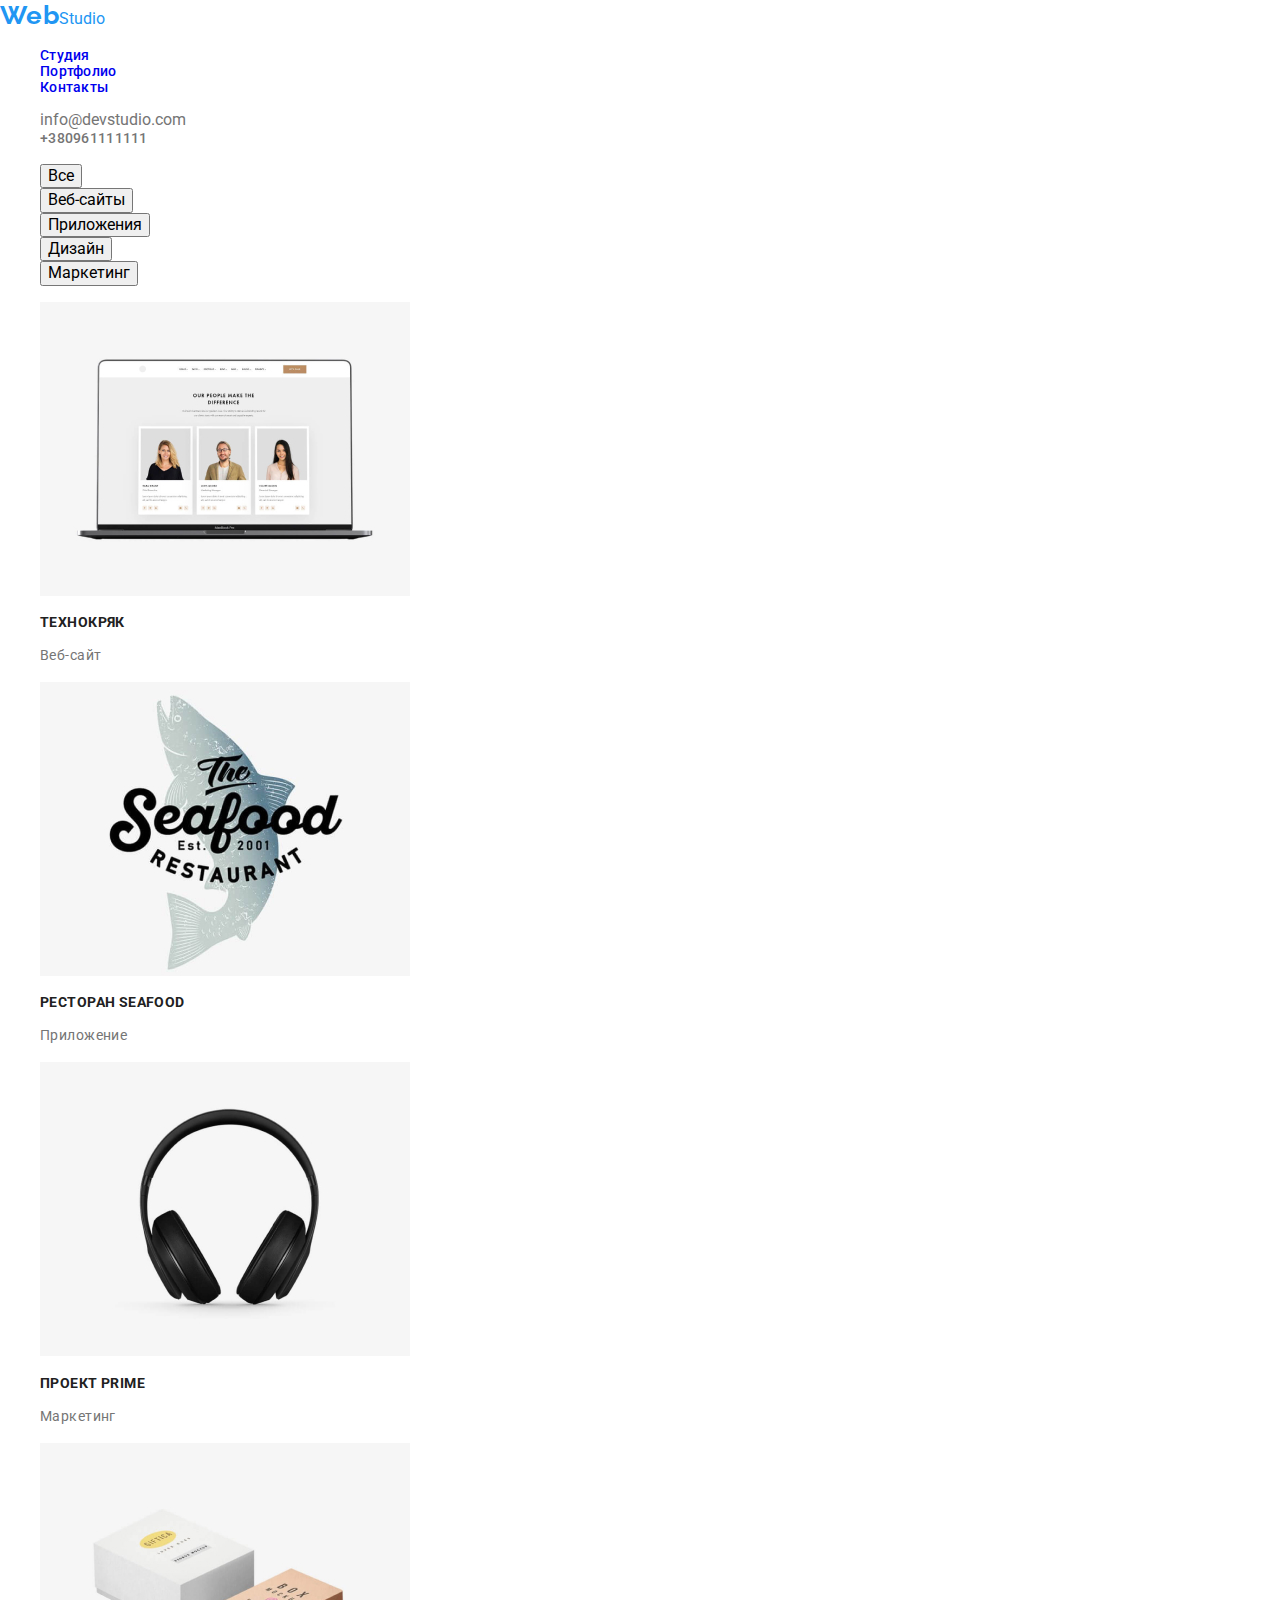
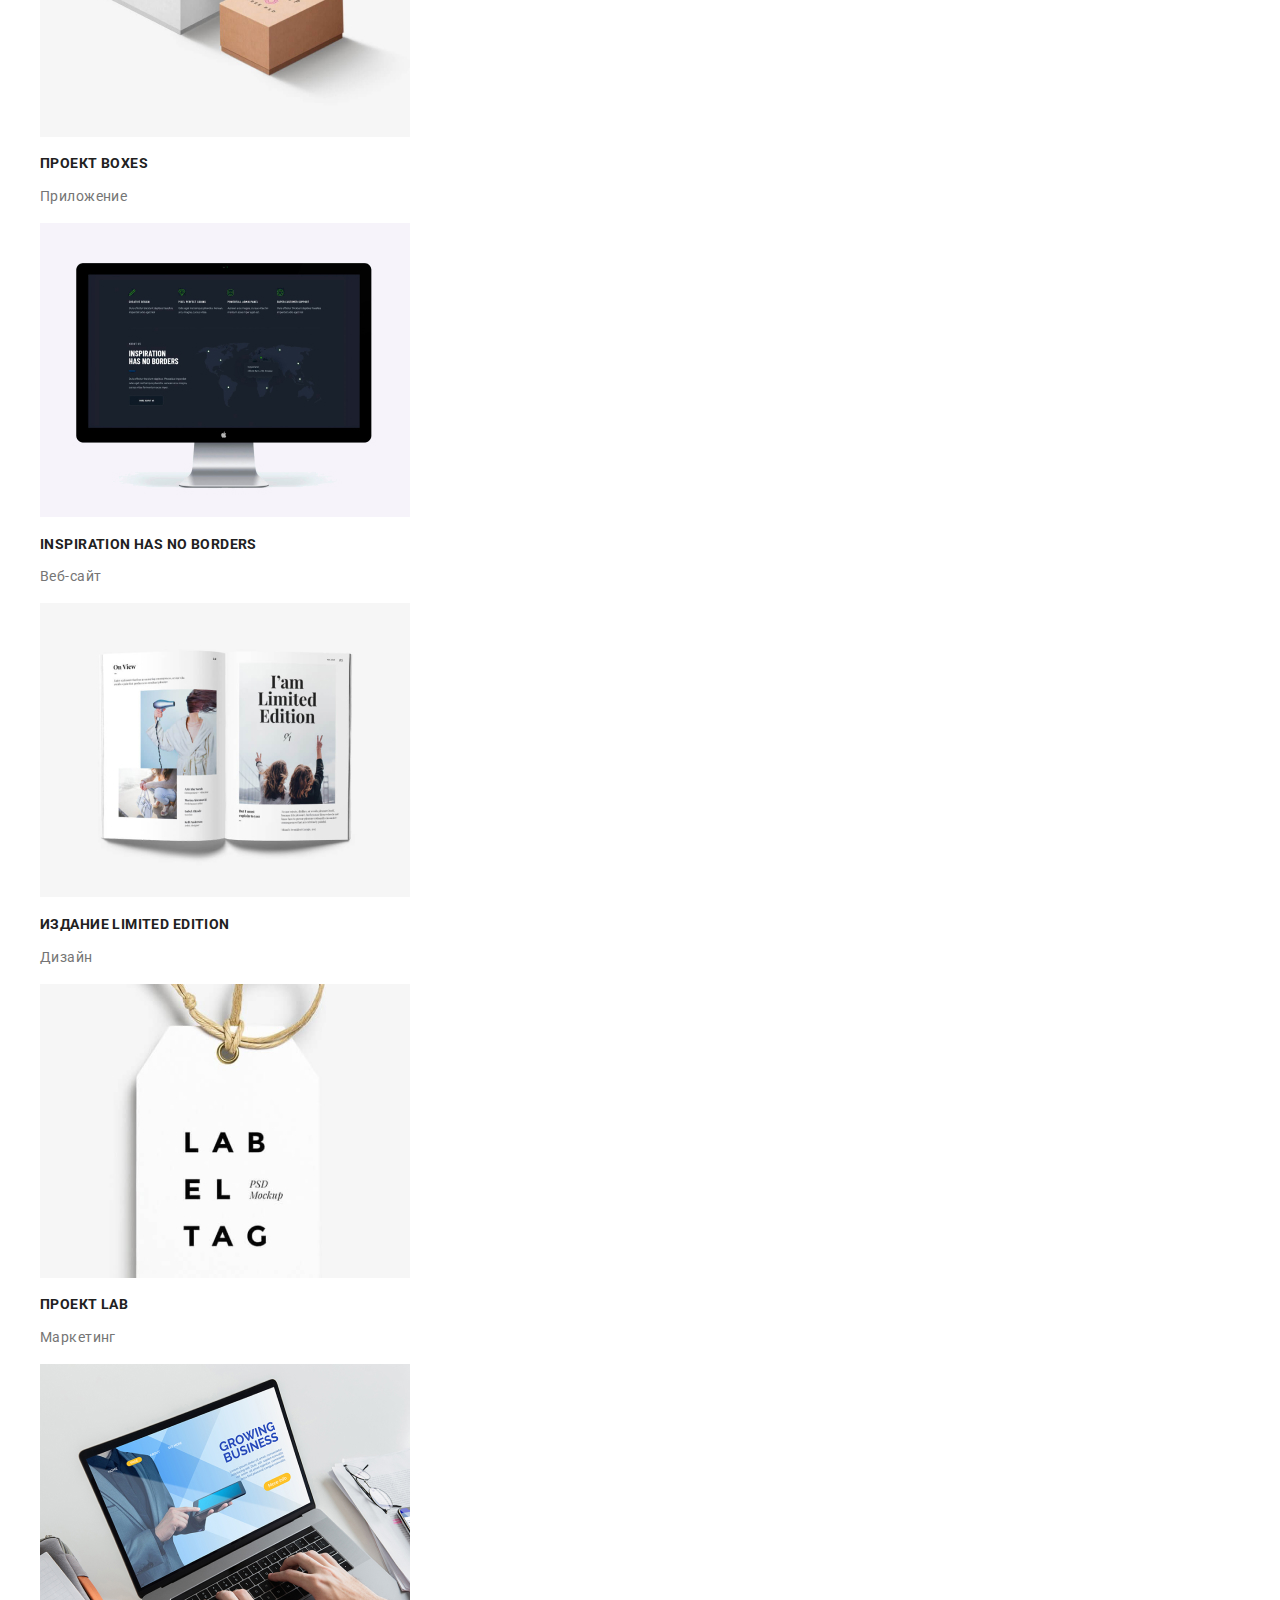
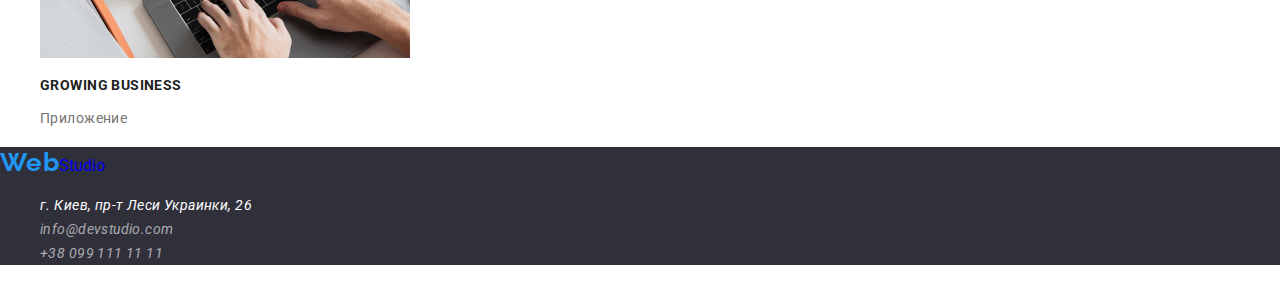
==== portfolio.html @ be53bcc9 "добавляет стили css для портфолио и студии" ====
<!DOCTYPE html>
<html lang="ru">

<head>
    <meta charset="UTF-8">
    <meta name="viewport" content="width=device-width, initial-scale=1.0">
    <title>Портфолио</title>
    <link rel="stylesheet"
        href="https://cdnjs.cloudflare.com/ajax/libs/modern-normalize/1.0.0/modern-normalize.min.css">
    <link rel="stylesheet" href="https://cdnjs.cloudflare.com/ajax/libs/modern-normalize/1.0.0/modern-normalize.css">
    <link rel="preconnect" href="https://fonts.gstatic.com">
    <link rel="stylesheet"
        href="https://fonts.googleapis.com/css2?family=Raleway:wght@700&family=Roboto:wght@400;500;700;900&display=swap">
    <link rel="stylesheet" href="./css/style.css">
</head>

<body>
    <header class="header">
        <!--Навигация-->
        <nav class="navigation">
            <a class="logo" href="#">
                <span class="logo-word">Web</span>Studio
            </a>
            <ul class="navigation-list">
                <li class="navigation-list-item">
                    <a class="navigation-list-link" href="./index.html">Студия</a>
                </li>
                <li class="navigation-list-item">
                    <a class="navigation-list-link" href="./portfolio.html">Портфолио</a>
                </li>
                <li class="navigation-list-item">
                    <a class="navigation-list-link" href="#">Контакты</a>
                </li>
            </ul>
        </nav>

        <ul class="contacts">
            <li>
                <a class="mail-link" href="mailto:info@devstudio.com">info@devstudio.com</a>
            </li>
            <li>
                <a class="phone-link" href="tel:+380961111111">+380961111111</a>
            </li>
        </ul>

    </header>
    <main>
        <!--hero-->
        <section>
            <h1 hidden>Фильтр проектов</h1>
            <ul class="filter-button">
                <li class="filter-button-list"><button type="button">Все</button>
                </li>
                <li class="filter-button-list"><button type="button">Веб-сайты</button>
                </li>
                <li class="filter-button-list"><button type="button">Приложения</button>
                </li>
                <li class="filter-button-list"><button type="button">Дизайн</button>
                </li>
                <li class="filter-button-list"><button type="button">Маркетинг</button>
                </li>
            </ul>

        </section>
        <!--наши-проекты-->
        <section>
            <h2 hidden>Наши проекты</h2>
            <ul class="projects">
                <li class="projects-list">
                    <a href="#">
                        <img class="projects-img" src="./img/portfolio/наши_проекты/img1.jpg" alt="Веб-сайт" width="370"
                            height="294">
                        <h3 class="title">Технокряк</h3>
                        <p class="description">Веб-сайт</p>
                    </a>
                </li>
                <li class="projects-list">
                    <a href="#">
                        <img class="projects-img" src="./img/portfolio/наши_проекты/img3.jpg" alt="Логотип ресторана"
                            width="370" height="294">
                        <h3 class="title" lang="en">Ресторан Seafood</h3>
                        <p class="description">Приложение</p>
                    </a>
                </li>
                <li class="projects-list">
                    <a href="">
                        <img class="projects-img" src="./img/portfolio/наши_проекты/img4.jpg" alt="Наушники" width="370"
                            height="294">
                        <h3 class="title" class="title" lang="en">Проект Prime</h3>
                        <p class="description">Маркетинг</p>
                    </a>
                </li>
                <li class="projects-list">
                    <a href="#">
                        <img class="projects-img" src="./img/portfolio/наши_проекты/img5.jpg"
                            alt="Коробки белая и бежевая" width="370" height="294">
                        <h3 class="title" lang="en">Проект Boxes</h3>
                        <p class="description">Приложение</p>
                    </a>
                </li>
                <li class="projects-list">
                    <a href="#">
                        <img class="projects-img" src="./img/portfolio/наши_проекты/img6.jpg" alt="Монитор" width="370"
                            height="294">
                        <h3 class="title" lang="en">Inspiration has no Borders</h3>
                        <p class="description">Веб-сайт</p>
                    </a>
                </li>
                <li class="projects-list">
                    <a href="#">
                        <img src="./img/portfolio/наши_проекты/img7.jpg" alt="Книга" width="370" height="294">
                        <h3 class="title" class="title" lang="en">Издание Limited Edition</h3>
                        <p class="description">Дизайн</p>
                    </a>
                </li>
                <li class="projects-list">
                    <a href="#">
                        <img class="projects-img" src="./img/portfolio/наши_проекты/img8.jpg" alt="Ярлык" width="370"
                            height="294">
                        <h3 class="title" class="title" lang="en">Проект LAB</h3>
                        <p class="description">Маркетинг</p>
                    </a>
                </li>
                <li class="projects-list">
                    <a href="#">
                        <img class="projects-img" src="./img/portfolio/наши_проекты/img9.jpg" alt="Ноутбук" width="370"
                            height="294">
                        <h3 class="title" class="title" lang="en">Growing Business</h3>
                        <p class="description">Приложение</p>
                    </a>
                </li>
            </ul>
            </div>
        </section>
    </main>
    <footer class="address">
        <a class="logo" href="#">
            <span class="logo-word">Web</span>Studio
        </a>
        <address>
            <ul class="address-list">
                <li class="address-list-item">
                    <a class="address-map" href="https://goo.gl/maps/dNGcpNzYqdqBGUP37" target="_blank">г. Киев, пр-т
                        Леси Украинки, 26</a>
                </li>

                <li class="address-list-item">
                    <a class="mail" href="mailto:info@devstudio.com">info@devstudio.com</a>
                </li>
                <li class="address-list-item">
                    <a class="phone" href="tel:+380961111111">+38 099 111 11 11</a>
                </li>
            </ul>
        </address>
    </footer>

</body>

</html>
---- css/style.css ----
:root{
  --text-font:"Roboto", sans-serif;
  --accent-color: #2196F3;
  --title-color:#212121;
  --description-color:#757575;
  --button-color:#F5F4FA;
}
body {
  font-family: var(--text-font);
  color:var(--title-color); 
}
 ul{
   list-style:none;}
  a{
    text-decoration:none;
   }
/*****components*****/
.title{
font-weight:700;
font-size: 14px;
line-height:1.142;
letter-spacing: 0.03em;
text-transform: uppercase;
color:var(--title-color);
}
.description{
font-weight:400;
font-size: 14px;
line-height:1.714;
letter-spacing: 0.03em;
color: var(--description-color);
}
/*****end components*****/

/*****навигация*****/
.logo:hover,
.logo:focus{
color: var(--accent-color);
}
.logo-word{
font-family: Raleway;
font-weight: 700;
font-size: 26px;
line-height: 1.192;
letter-spacing: 0.03em;
color: #2196F3;
}

.navigation-list-item{
font-weight: 500;
font-size: 14px;
line-height: 1.142;
letter-spacing: 0.02em;
}
.navigation-list-link:hover,
.navigation-list-link:focus{
  color:var(--accent-color);
}

.mail-link{color: var(--description-color);}
.mail-link:hover,
.mail-link:focus{
font-weight: 500;
font-size: 14px;
line-height:1.142;
letter-spacing: 0.02em;
color:var(--accent-color);
}
.phone-link{
font-weight: 500;
font-size: 14px;
line-height:1.142;
letter-spacing: 0.02em;
color:var(--description-color);
}

/*****hero studio*****/
.main-title{
font-weight: 900;
font-size: 44px;
line-height: 1.363;
text-align: center;
letter-spacing: 0.06em;
text-transform: uppercase;
color: #FFFFFF;
background-color: #2F303A;
}

.hero-button:hover, 
.hero-button:focus{
color:var(--button-color);
background-color:var(--accent-color);
}
/***** end hero studio*****/

/******hero portfolio******/

.filter-button-list:hover,
.filter-button-list:focus {
font-weight: 500;
font-size: 16px;
line-height:1.625;
letter-spacing: 0.03em;
background-color:var(--accent-color);
color:var(--button-color);
}
/****** end hero portfolio******/

/*****about us*****/
/*Чем мы занимаемся*/
.about-us-title{
font-weight: 700;
font-size: 36px;
line-height:1.167;
text-align: center;
letter-spacing: 0.03em;
color:var(--title-color);
}
/***** end aboutus* ****/

/* наша-команда*/
.title-team{
font-weight: 700;
font-size: 36px;
line-height:1.167;
text-align: center;
letter-spacing: 0.03em;
color:var(--title-color);
}

/*****footer*****/
.address{
  background-color:#2F303A; ;
}
.address-map{
font-weight: 400;
font-size: 14px;
line-height: 1.714;
letter-spacing: 0.03em;
color: #FFFFFF;
}

.mail,.phone{
font-weight: 400;
font-size: 14px;
line-height: 1.714;
letter-spacing: 0.03em;
color: rgba(255, 255, 255, 0.6);
}
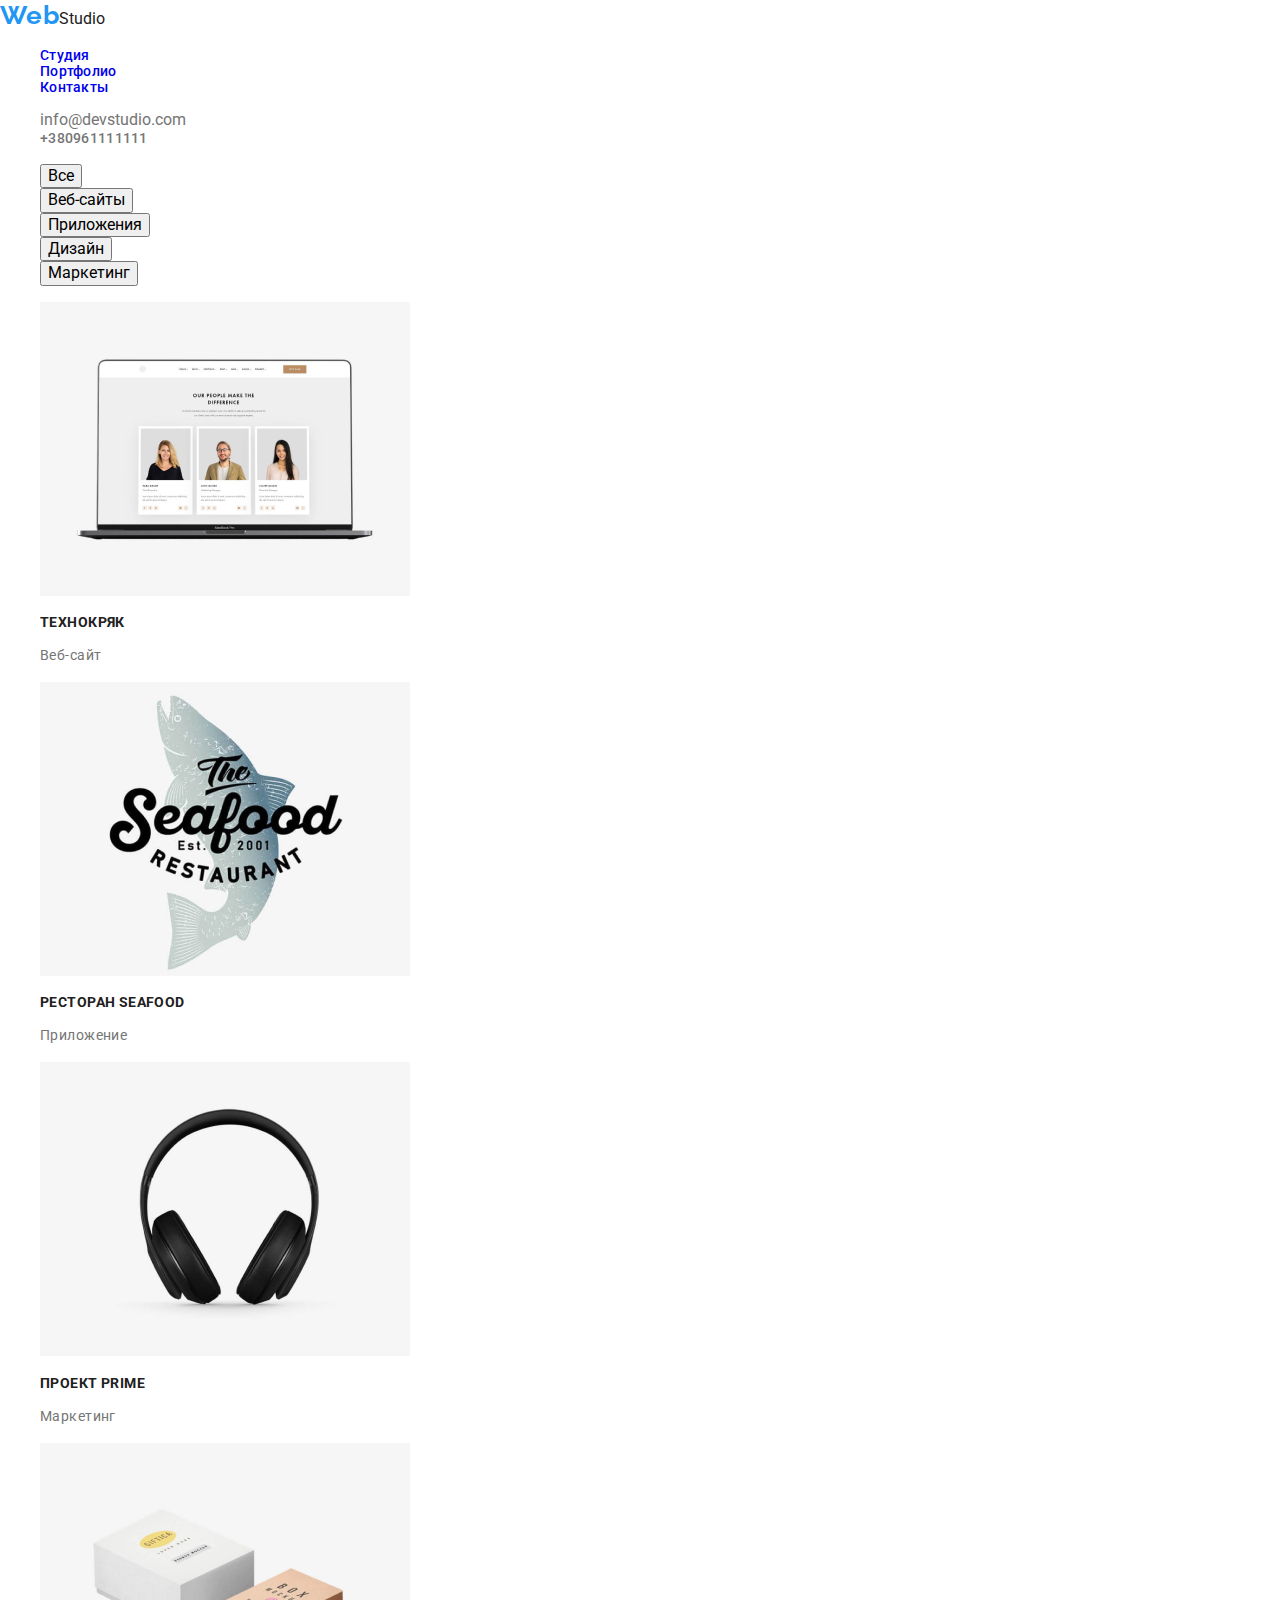
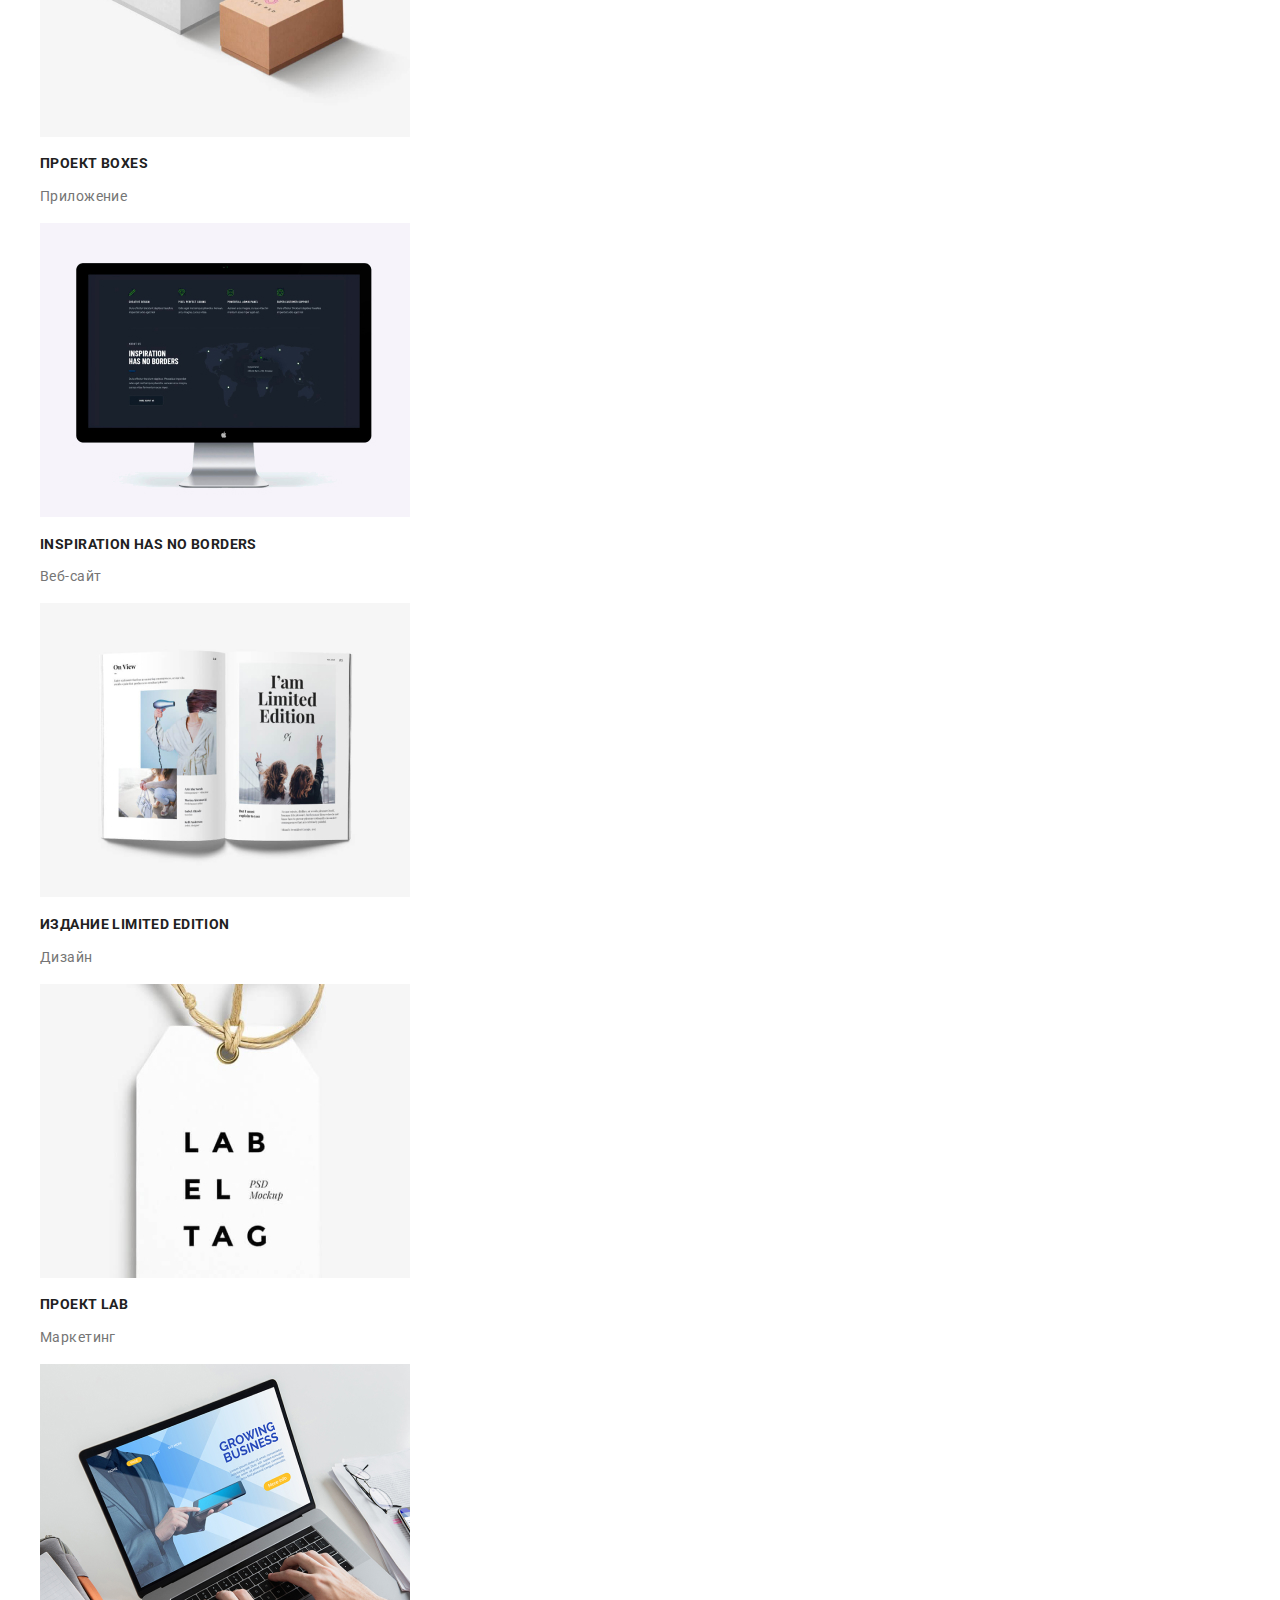
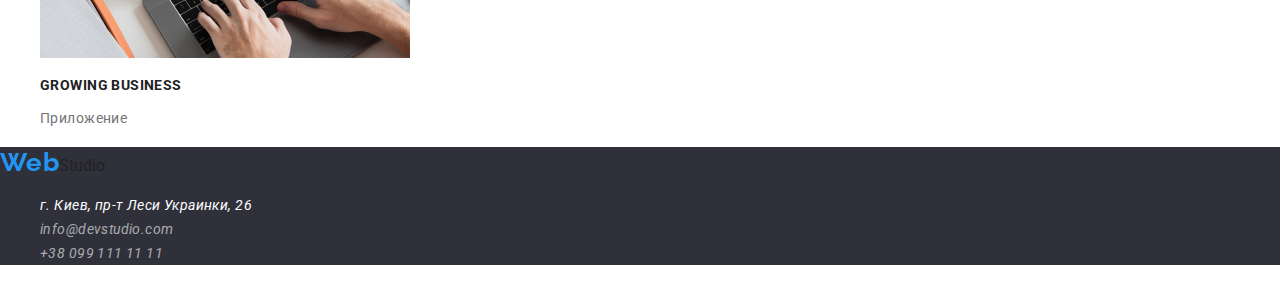
==== commit 8f7c6a13: "изменяет css код" ====
--- a/portfolio.html
+++ b/portfolio.html
@@ -5,8 +5,6 @@
     <meta charset="UTF-8">
     <meta name="viewport" content="width=device-width, initial-scale=1.0">
     <title>Портфолио</title>
-    <link rel="stylesheet"
-        href="https://cdnjs.cloudflare.com/ajax/libs/modern-normalize/1.0.0/modern-normalize.min.css">
     <link rel="stylesheet" href="https://cdnjs.cloudflare.com/ajax/libs/modern-normalize/1.0.0/modern-normalize.css">
     <link rel="preconnect" href="https://fonts.gstatic.com">
     <link rel="stylesheet"
@@ -70,7 +68,7 @@
                     <a href="#">
                         <img class="projects-img" src="./img/portfolio/наши_проекты/img1.jpg" alt="Веб-сайт" width="370"
                             height="294">
-                        <h3 class="title">Технокряк</h3>
+                        <h3 class="card-title">Технокряк</h3>
                         <p class="description">Веб-сайт</p>
                     </a>
                 </li>
@@ -78,7 +76,7 @@
                     <a href="#">
                         <img class="projects-img" src="./img/portfolio/наши_проекты/img3.jpg" alt="Логотип ресторана"
                             width="370" height="294">
-                        <h3 class="title" lang="en">Ресторан Seafood</h3>
+                        <h3 class="card-title" lang="en">Ресторан Seafood</h3>
                         <p class="description">Приложение</p>
                     </a>
                 </li>
@@ -86,7 +84,7 @@
                     <a href="">
                         <img class="projects-img" src="./img/portfolio/наши_проекты/img4.jpg" alt="Наушники" width="370"
                             height="294">
-                        <h3 class="title" class="title" lang="en">Проект Prime</h3>
+                        <h3 class="card-title" lang="en">Проект Prime</h3>
                         <p class="description">Маркетинг</p>
                     </a>
                 </li>
@@ -94,7 +92,7 @@
                     <a href="#">
                         <img class="projects-img" src="./img/portfolio/наши_проекты/img5.jpg"
                             alt="Коробки белая и бежевая" width="370" height="294">
-                        <h3 class="title" lang="en">Проект Boxes</h3>
+                        <h3 class="card-title" lang="en">Проект Boxes</h3>
                         <p class="description">Приложение</p>
                     </a>
                 </li>
@@ -102,14 +100,14 @@
                     <a href="#">
                         <img class="projects-img" src="./img/portfolio/наши_проекты/img6.jpg" alt="Монитор" width="370"
                             height="294">
-                        <h3 class="title" lang="en">Inspiration has no Borders</h3>
+                        <h3 class="card-title" lang="en">Inspiration has no Borders</h3>
                         <p class="description">Веб-сайт</p>
                     </a>
                 </li>
                 <li class="projects-list">
                     <a href="#">
                         <img src="./img/portfolio/наши_проекты/img7.jpg" alt="Книга" width="370" height="294">
-                        <h3 class="title" class="title" lang="en">Издание Limited Edition</h3>
+                        <h3 class="card-title" lang="en">Издание Limited Edition</h3>
                         <p class="description">Дизайн</p>
                     </a>
                 </li>
@@ -117,7 +115,7 @@
                     <a href="#">
                         <img class="projects-img" src="./img/portfolio/наши_проекты/img8.jpg" alt="Ярлык" width="370"
                             height="294">
-                        <h3 class="title" class="title" lang="en">Проект LAB</h3>
+                        <h3 class="card-title" lang="en">Проект LAB</h3>
                         <p class="description">Маркетинг</p>
                     </a>
                 </li>
@@ -125,12 +123,12 @@
                     <a href="#">
                         <img class="projects-img" src="./img/portfolio/наши_проекты/img9.jpg" alt="Ноутбук" width="370"
                             height="294">
-                        <h3 class="title" class="title" lang="en">Growing Business</h3>
+                        <h3 class="card-title" lang="en">Growing Business</h3>
                         <p class="description">Приложение</p>
                     </a>
                 </li>
             </ul>
-            </div>
+
         </section>
     </main>
     <footer class="address">
--- a/css/style.css
+++ b/css/style.css
@@ -15,7 +15,7 @@
     text-decoration:none;
    }
 /*****components*****/
-.title{
+.card-title{
 font-weight:700;
 font-size: 14px;
 line-height:1.142;
@@ -33,17 +33,15 @@
 /*****end components*****/
 
 /*****навигация*****/
-.logo:hover,
-.logo:focus{
-color: var(--accent-color);
-}
+.logo{
+color:#212121;;}
 .logo-word{
 font-family: Raleway;
 font-weight: 700;
 font-size: 26px;
 line-height: 1.192;
 letter-spacing: 0.03em;
-color: #2196F3;
+color: var(--accent-color)
 }
 
 .navigation-list-item{
@@ -116,7 +114,7 @@
 letter-spacing: 0.03em;
 color:var(--title-color);
 }
-/***** end aboutus* ****/
+/***** end about us* ****/
 
 /* наша-команда*/
 .title-team{
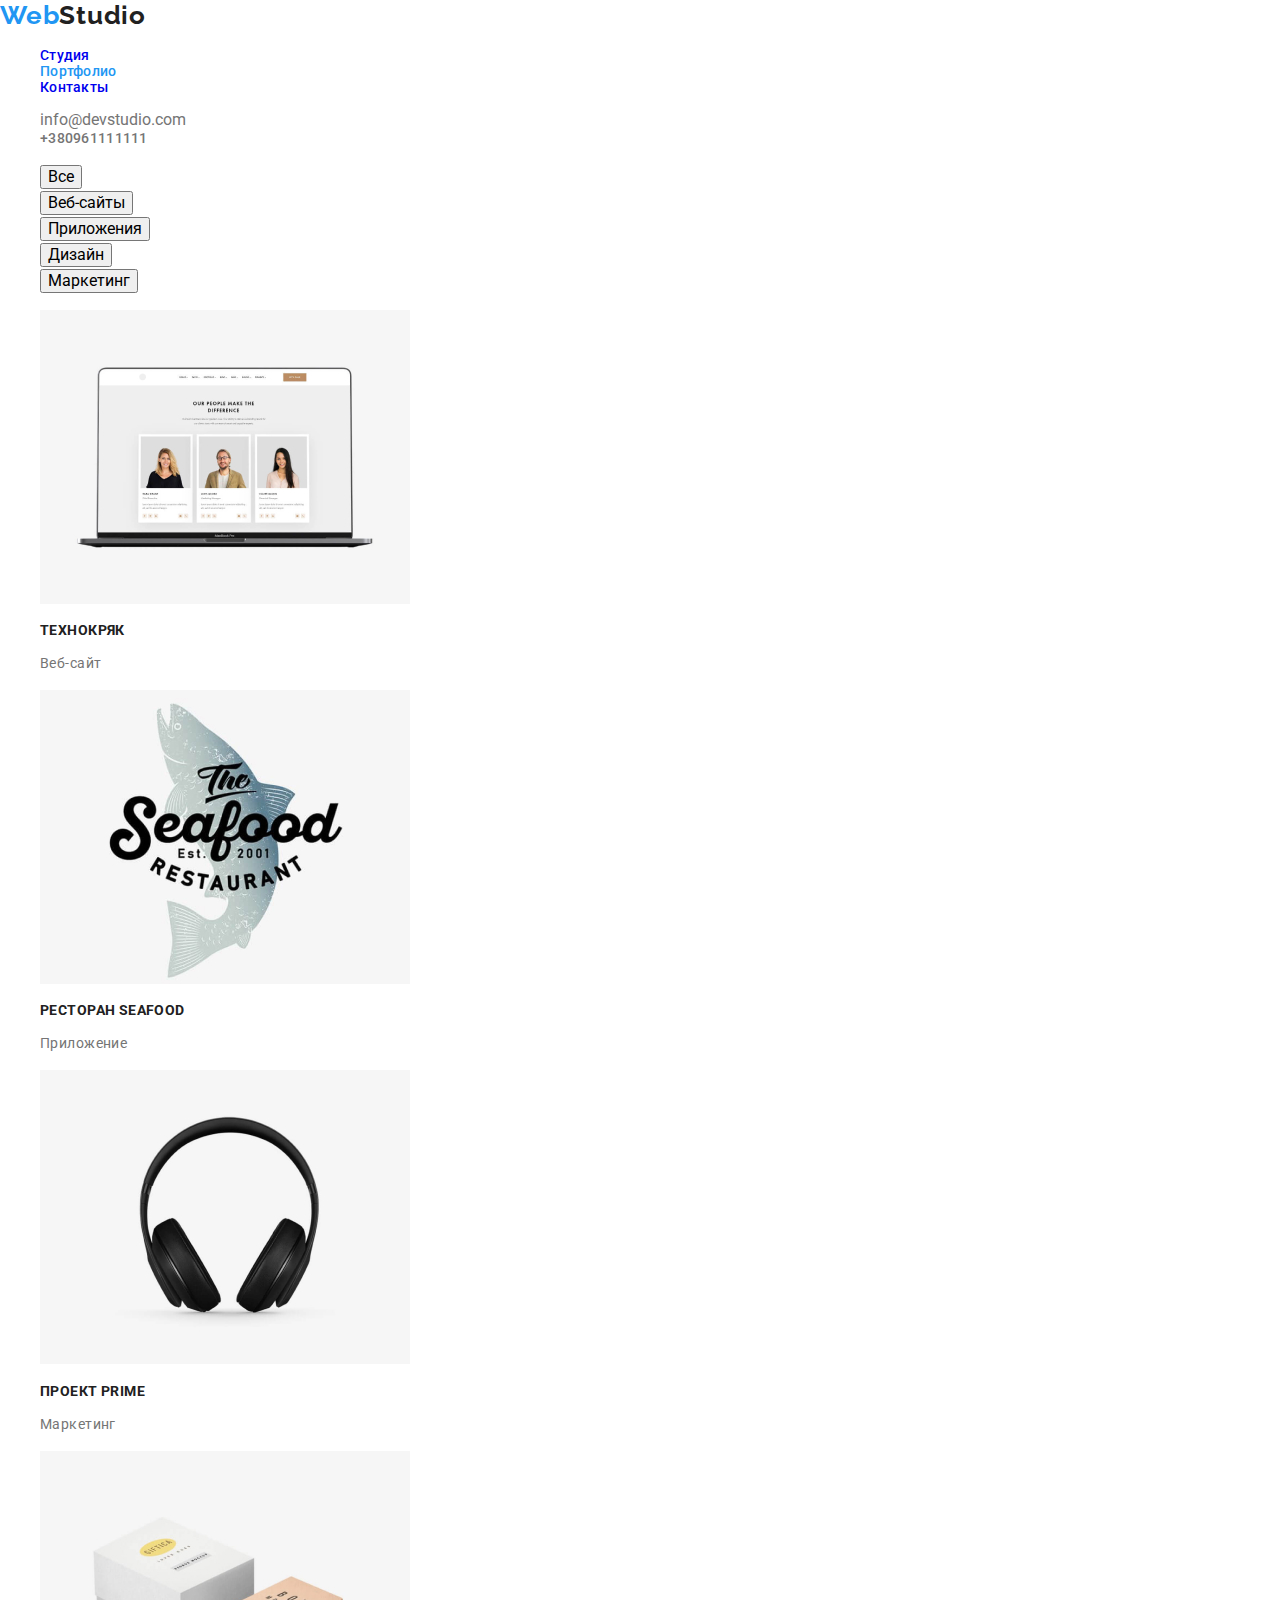
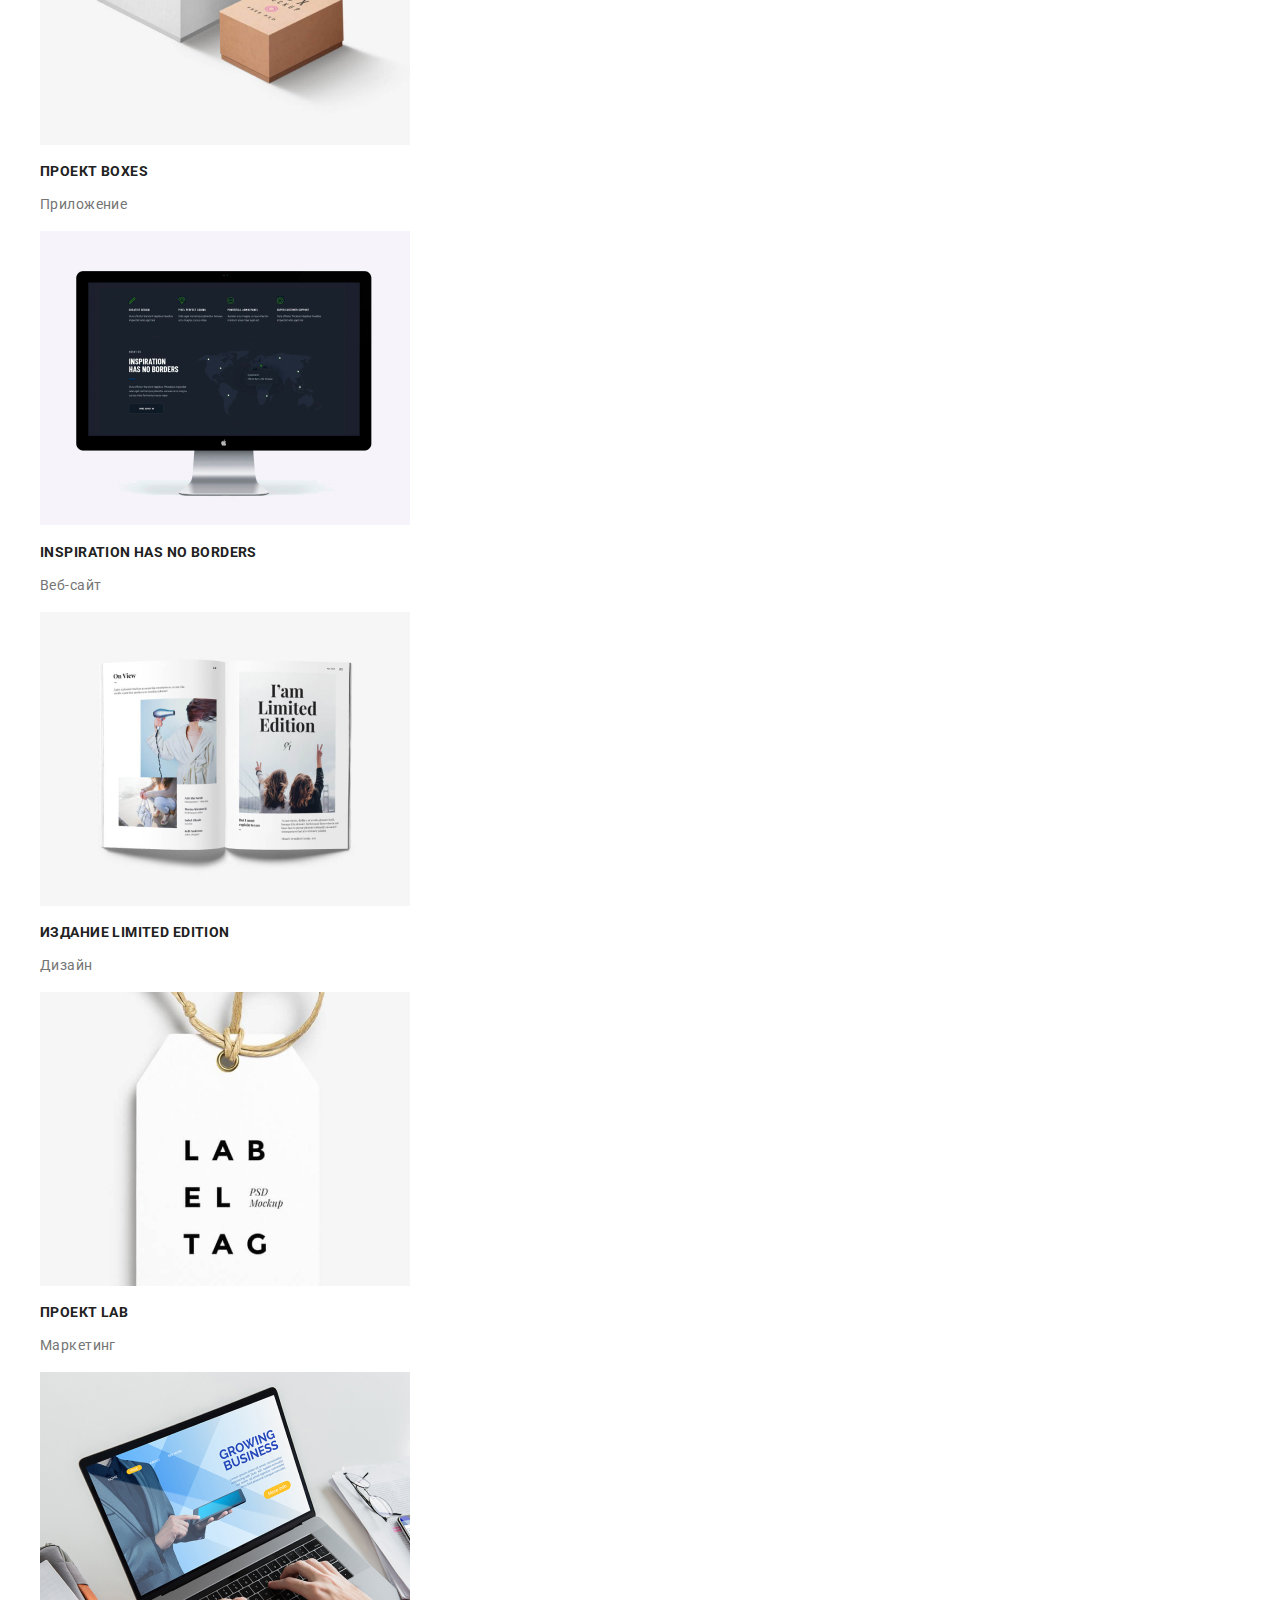
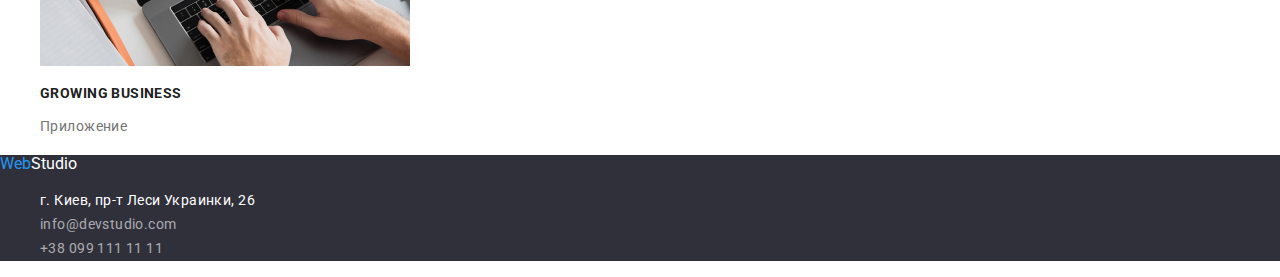
==== commit ee7e97ed: "вносит изменения в сss-файл" ====
--- a/portfolio.html
+++ b/portfolio.html
@@ -16,7 +16,7 @@
     <header class="header">
         <!--Навигация-->
         <nav class="navigation">
-            <a class="logo" href="#">
+            <a class="logo" href="./index.html">
                 <span class="logo-word">Web</span>Studio
             </a>
             <ul class="navigation-list">
@@ -24,7 +24,7 @@
                     <a class="navigation-list-link" href="./index.html">Студия</a>
                 </li>
                 <li class="navigation-list-item">
-                    <a class="navigation-list-link" href="./portfolio.html">Портфолио</a>
+                    <a class="navigation-list-link current" href="./portfolio.html">Портфолио</a>
                 </li>
                 <li class="navigation-list-item">
                     <a class="navigation-list-link" href="#">Контакты</a>
@@ -132,7 +132,7 @@
         </section>
     </main>
     <footer class="address">
-        <a class="logo" href="#">
+        <a class="logo-footer" href="#">
             <span class="logo-word">Web</span>Studio
         </a>
         <address>
@@ -143,10 +143,10 @@
                 </li>
 
                 <li class="address-list-item">
-                    <a class="mail" href="mailto:info@devstudio.com">info@devstudio.com</a>
+                    <a class="footer-mail" href="mailto:info@devstudio.com">info@devstudio.com</a>
                 </li>
                 <li class="address-list-item">
-                    <a class="phone" href="tel:+380961111111">+38 099 111 11 11</a>
+                    <a class="footer-phone" href="tel:+380961111111">+38 099 111 11 11</a>
                 </li>
             </ul>
         </address>
--- a/css/style.css
+++ b/css/style.css
@@ -1,8 +1,8 @@
 :root{
-  --text-font:"Roboto", sans-serif;
+  --text-font: "Roboto", sans-serif;
   --accent-color: #2196F3;
-  --title-color:#212121;
-  --description-color:#757575;
+  --title-color: #212121;
+  --description-color: #757575;
   --button-color:#F5F4FA;
 }
 body {
@@ -33,17 +33,17 @@
 /*****end components*****/
 
 /*****навигация*****/
+
 .logo{
-color:#212121;;}
-.logo-word{
+color:#212121;
 font-family: Raleway;
 font-weight: 700;
 font-size: 26px;
 line-height: 1.192;
 letter-spacing: 0.03em;
-color: var(--accent-color)
+
 }
-
+.logo-word{ color: var(--accent-color);}
 .navigation-list-item{
 font-weight: 500;
 font-size: 14px;
@@ -52,9 +52,11 @@
 }
 .navigation-list-link:hover,
 .navigation-list-link:focus{
-  color:var(--accent-color);
+ color:var(--accent-color);}
+ 
+.navigation-list-link.current{color:var(--accent-color) ;
 }
-
+/*****навигация контакты*****/
 .mail-link{color: var(--description-color);}
 .mail-link:hover,
 .mail-link:focus{
@@ -71,6 +73,7 @@
 letter-spacing: 0.02em;
 color:var(--description-color);
 }
+/*****конец навигации*****/
 
 /*****hero studio*****/
 .main-title{
@@ -86,22 +89,43 @@
 
 .hero-button:hover, 
 .hero-button:focus{
-color:var(--button-color);
 background-color:var(--accent-color);
+
+left: 732px;
+top: 440px;
+
+font-style: normal;
+font-weight: 700;
+font-size: 16px;
+line-height: 1.875;
+display: flex;
+align-items: center;
+text-align: center;
+letter-spacing: 0.06em;
+}
+.hero-button{
+  background-color: var(--accent-color);
+}
+.hero{
+background-color: #2F303A; ;
 }
 /***** end hero studio*****/
 
 /******hero portfolio******/
 
-.filter-button-list:hover,
-.filter-button-list:focus {
+li.filter-button-list:hover,
+li.filter-button-list:focus{
+color:var(--title-color);
+background-color: var(--accent-color);}
+
+li.filter-button-list{
+font-style: normal;
 font-weight: 500;
 font-size: 16px;
-line-height:1.625;
-letter-spacing: 0.03em;
-background-color:var(--accent-color);
-color:var(--button-color);
-}
+line-height: 1.625;
+letter-spacing: 0.03em;}
+
+
 /****** end hero portfolio******/
 
 /*****about us*****/
@@ -127,10 +151,14 @@
 }
 
 /*****footer*****/
+.logo-footer{
+  color: #FFFFFF;
+}
 .address{
   background-color:#2F303A; ;
 }
 .address-map{
+font-style: normal;
 font-weight: 400;
 font-size: 14px;
 line-height: 1.714;
@@ -138,7 +166,8 @@
 color: #FFFFFF;
 }
 
-.mail,.phone{
+.footer-mail,.footer-phone{
+font-style: normal;
 font-weight: 400;
 font-size: 14px;
 line-height: 1.714;
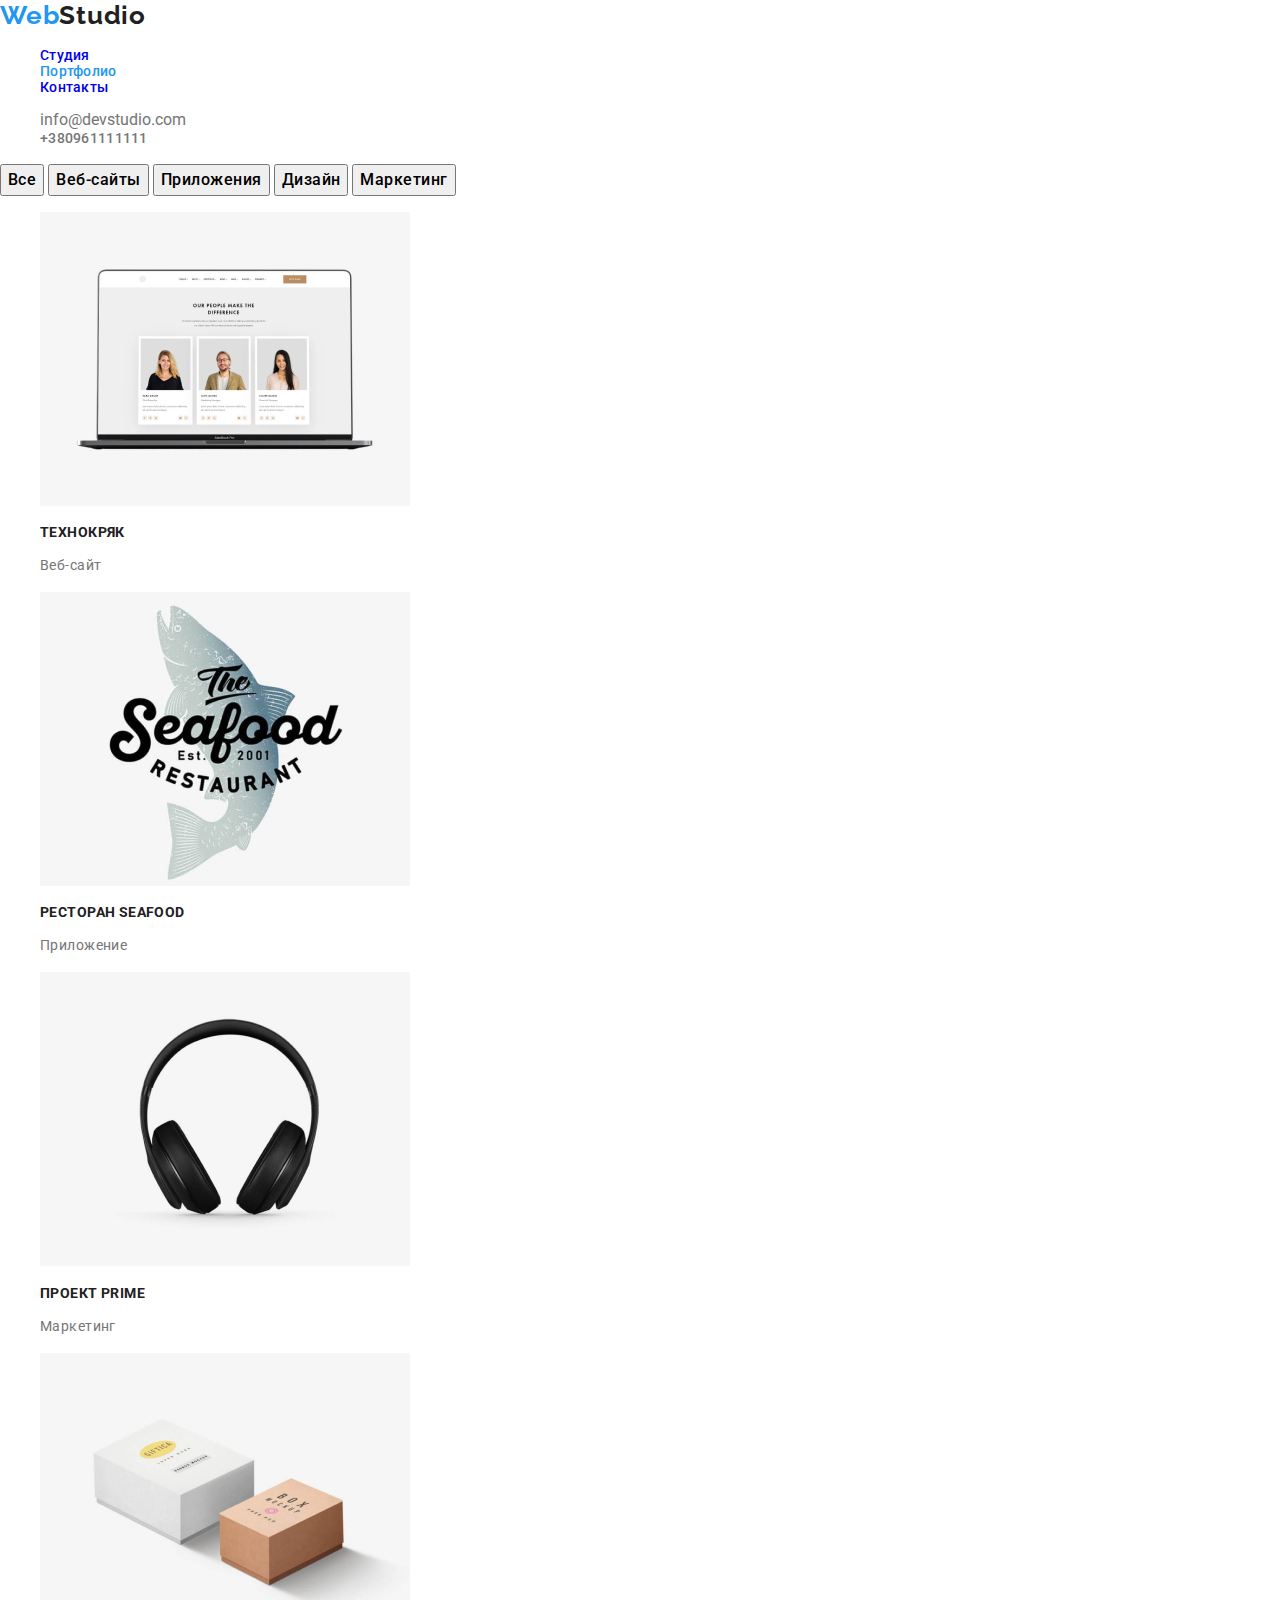
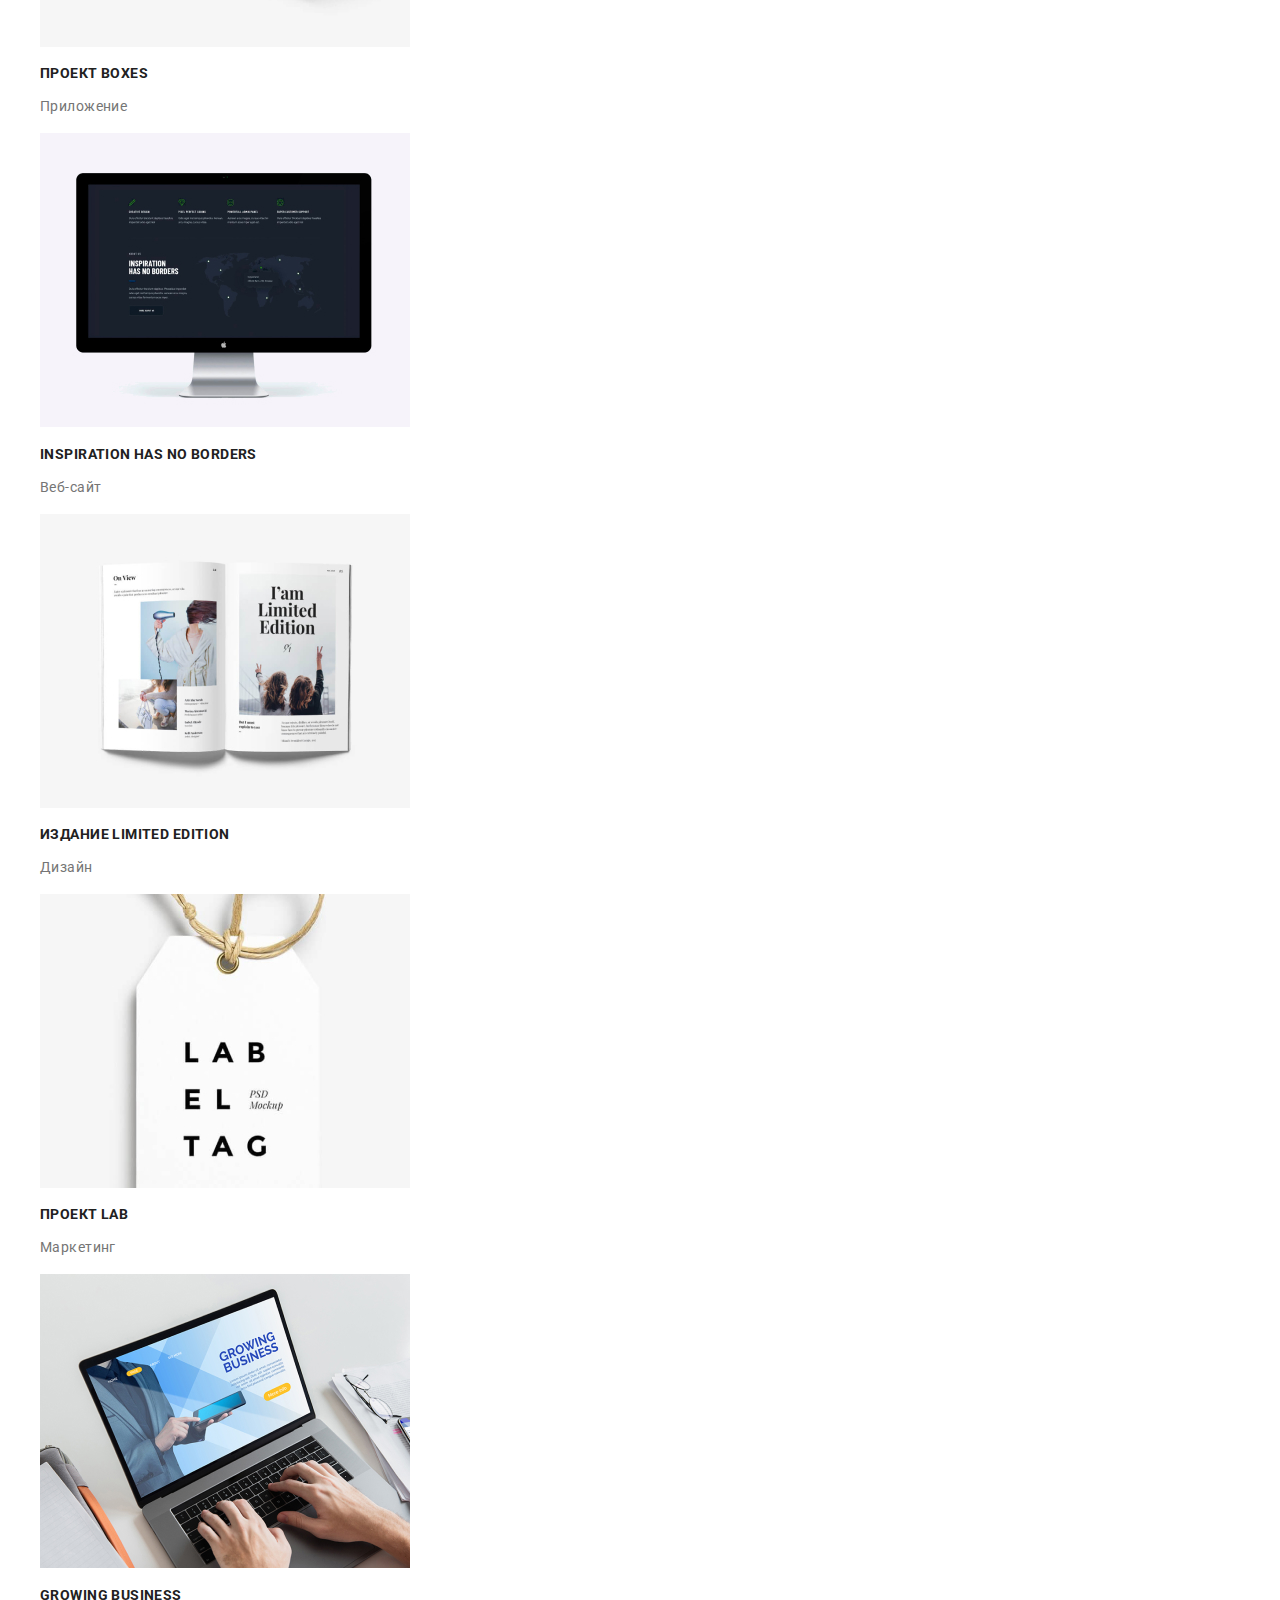
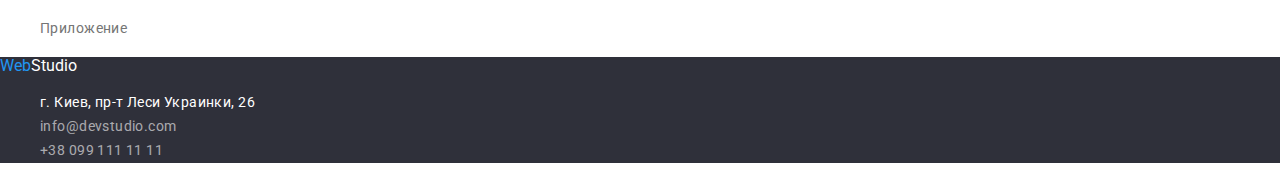
==== commit 0e8eae98: "исправляет  стили css" ====
--- a/portfolio.html
+++ b/portfolio.html
@@ -46,17 +46,16 @@
         <!--hero-->
         <section>
             <h1 hidden>Фильтр проектов</h1>
-            <ul class="filter-button">
-                <li class="filter-button-list"><button type="button">Все</button>
-                </li>
-                <li class="filter-button-list"><button type="button">Веб-сайты</button>
-                </li>
-                <li class="filter-button-list"><button type="button">Приложения</button>
-                </li>
-                <li class="filter-button-list"><button type="button">Дизайн</button>
-                </li>
-                <li class="filter-button-list"><button type="button">Маркетинг</button>
-                </li>
+            <button class="filter-button" type="button">Все</button>
+            </li>
+            <button class="filter-button" type="button">Веб-сайты</button>
+            </li>
+            <button class="filter-button" type="button">Приложения</button>
+            </li>
+            <button class="filter-button" type="button">Дизайн</button>
+            </li>
+            <button class="filter-button" type="button">Маркетинг</button>
+            </li>
             </ul>
 
         </section>
--- a/css/style.css
+++ b/css/style.css
@@ -113,17 +113,20 @@
 
 /******hero portfolio******/
 
-li.filter-button-list:hover,
-li.filter-button-list:focus{
+.filter-button:hover,
+.filter-button:focus{
+font-family: inherit;
 color:var(--title-color);
-background-color: var(--accent-color);}
+background-color:  #2196F3;}
 
-li.filter-button-list{
+.filter-button{
+font-family: inherit;
 font-style: normal;
 font-weight: 500;
 font-size: 16px;
 line-height: 1.625;
-letter-spacing: 0.03em;}
+letter-spacing: 0.03em;
+}
 
 
 /****** end hero portfolio******/
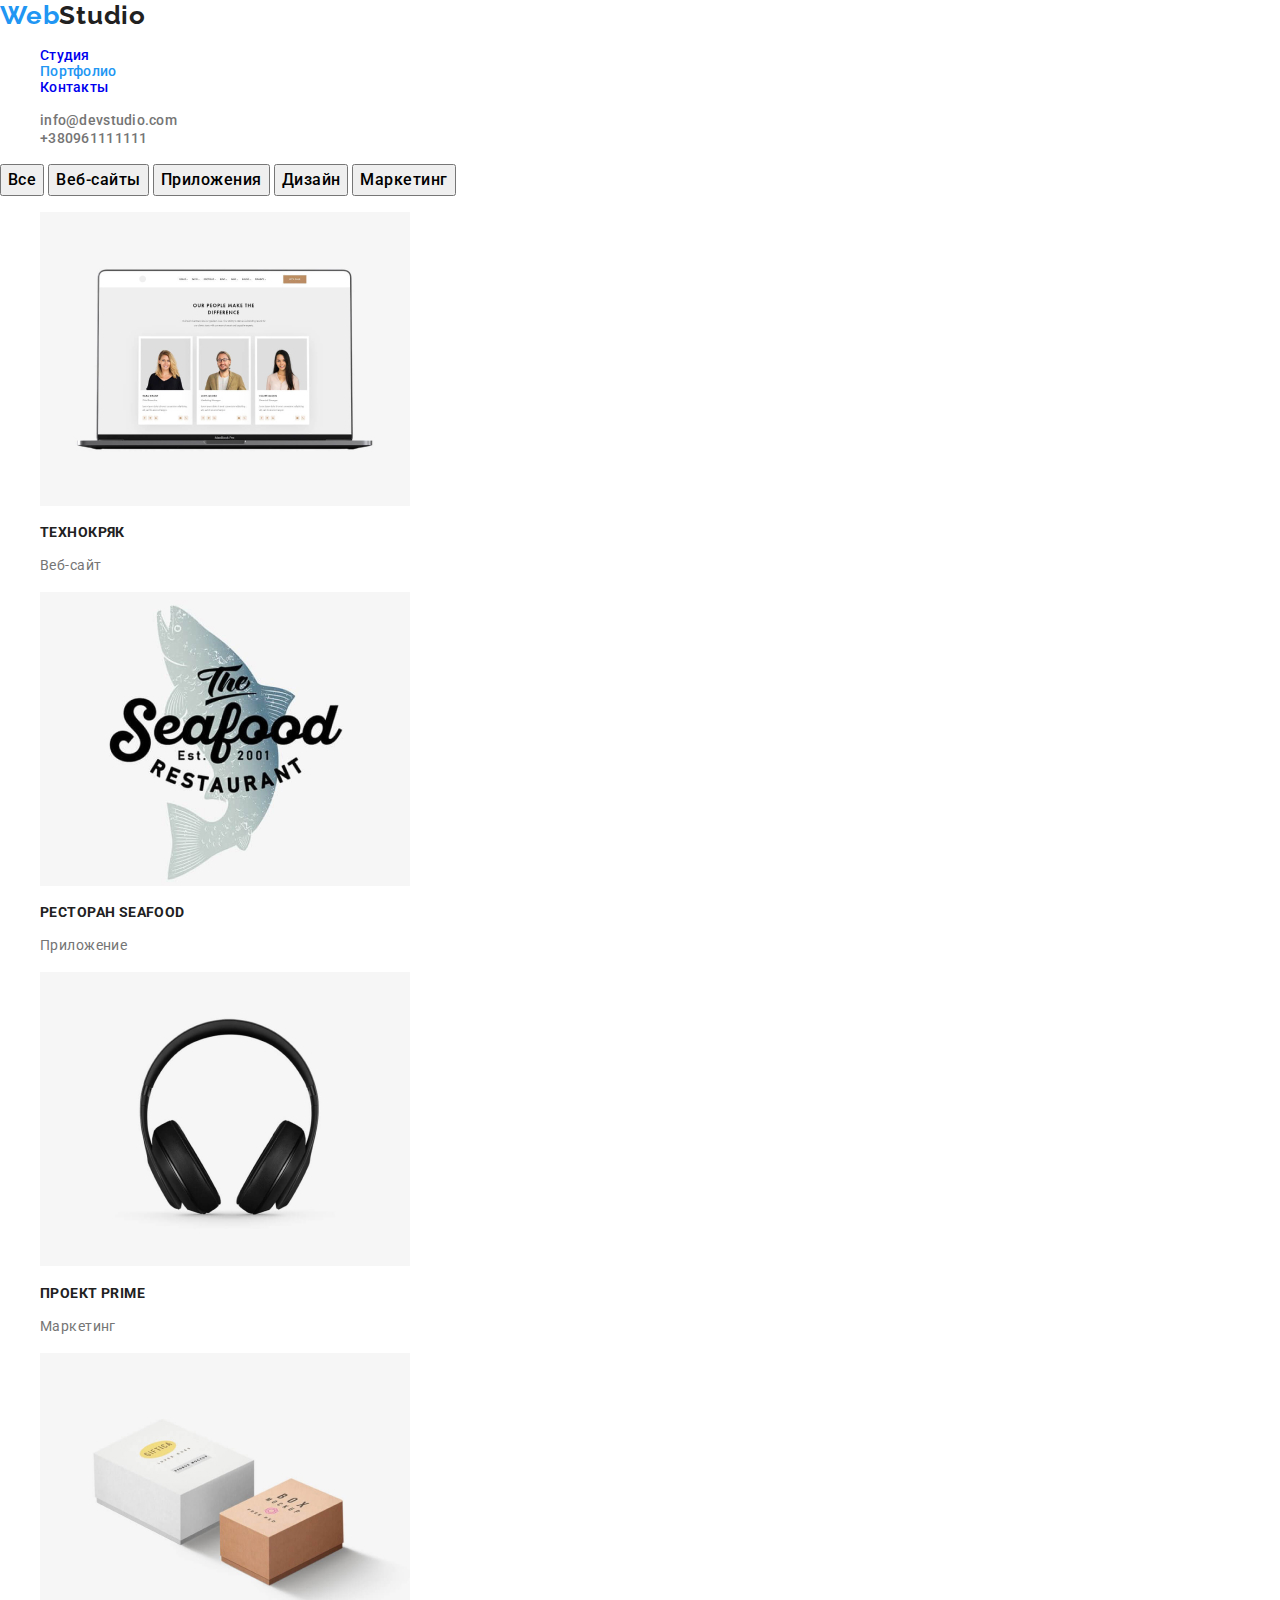
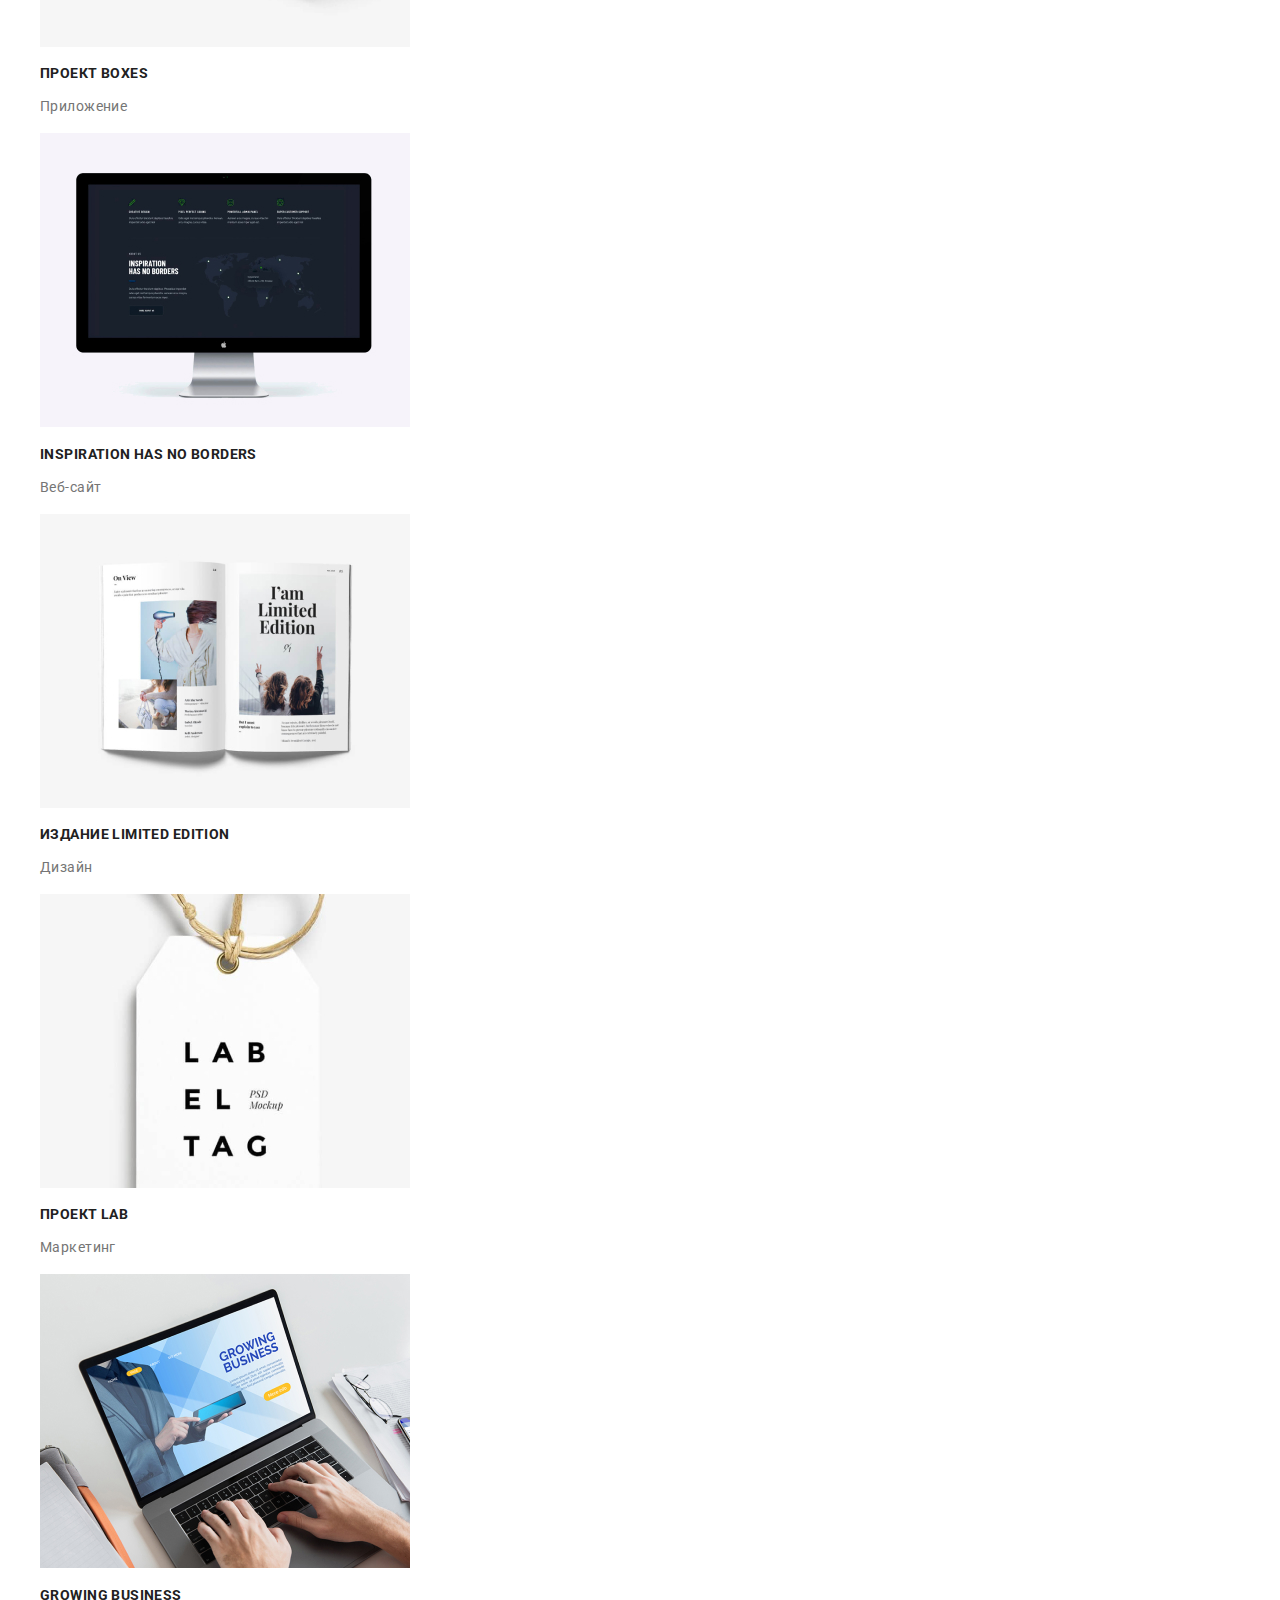
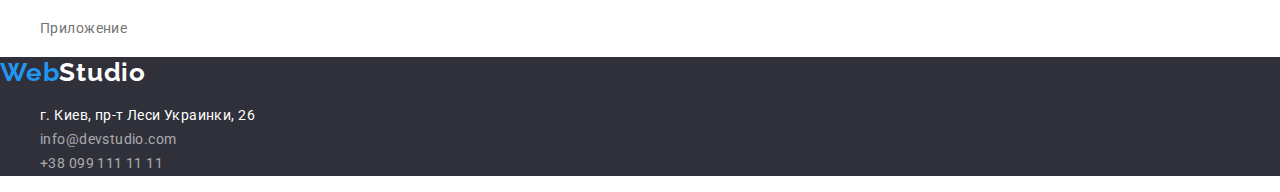
==== commit 863a78cf: "изменяет сss стили" ====
--- a/portfolio.html
+++ b/portfolio.html
@@ -47,16 +47,10 @@
         <section>
             <h1 hidden>Фильтр проектов</h1>
             <button class="filter-button" type="button">Все</button>
-            </li>
             <button class="filter-button" type="button">Веб-сайты</button>
-            </li>
             <button class="filter-button" type="button">Приложения</button>
-            </li>
             <button class="filter-button" type="button">Дизайн</button>
-            </li>
             <button class="filter-button" type="button">Маркетинг</button>
-            </li>
-            </ul>
 
         </section>
         <!--наши-проекты-->
--- a/css/style.css
+++ b/css/style.css
@@ -57,15 +57,8 @@
 .navigation-list-link.current{color:var(--accent-color) ;
 }
 /*****навигация контакты*****/
-.mail-link{color: var(--description-color);}
-.mail-link:hover,
-.mail-link:focus{
-font-weight: 500;
-font-size: 14px;
-line-height:1.142;
-letter-spacing: 0.02em;
-color:var(--accent-color);
-}
+
+.mail-link,
 .phone-link{
 font-weight: 500;
 font-size: 14px;
@@ -73,6 +66,11 @@
 letter-spacing: 0.02em;
 color:var(--description-color);
 }
+.mail-link:hover,.phone-link:hover,
+.mail-link:focus,.phone-link:focus{
+color:var(--accent-color);
+}
+
 /*****конец навигации*****/
 
 /*****hero studio*****/
@@ -90,10 +88,15 @@
 .hero-button:hover, 
 .hero-button:focus{
 background-color:var(--accent-color);
+color: #FFFFFF;
 
-left: 732px;
+}
+.hero-button{
+  background-color: var(--accent-color);
+  color: #FFFFFF;
+  left: 732px;
 top: 440px;
-
+font-family: inherit;
 font-style: normal;
 font-weight: 700;
 font-size: 16px;
@@ -102,9 +105,6 @@
 align-items: center;
 text-align: center;
 letter-spacing: 0.06em;
-}
-.hero-button{
-  background-color: var(--accent-color);
 }
 .hero{
 background-color: #2F303A; ;
@@ -116,7 +116,7 @@
 .filter-button:hover,
 .filter-button:focus{
 font-family: inherit;
-color:var(--title-color);
+color:#FFFFFF;
 background-color:  #2196F3;}
 
 .filter-button{
@@ -155,7 +155,14 @@
 
 /*****footer*****/
 .logo-footer{
-  color: #FFFFFF;
+font-family: Raleway;
+font-style: normal;
+font-weight: 700;
+font-size: 26px;
+line-height: 1.192;
+letter-spacing: 0.03em;
+color: #2196F3;
+ color: #FFFFFF;
 }
 .address{
   background-color:#2F303A; ;
@@ -169,7 +176,8 @@
 color: #FFFFFF;
 }
 
-.footer-mail,.footer-phone{
+.footer-mail,
+.footer-phone{
 font-style: normal;
 font-weight: 400;
 font-size: 14px;
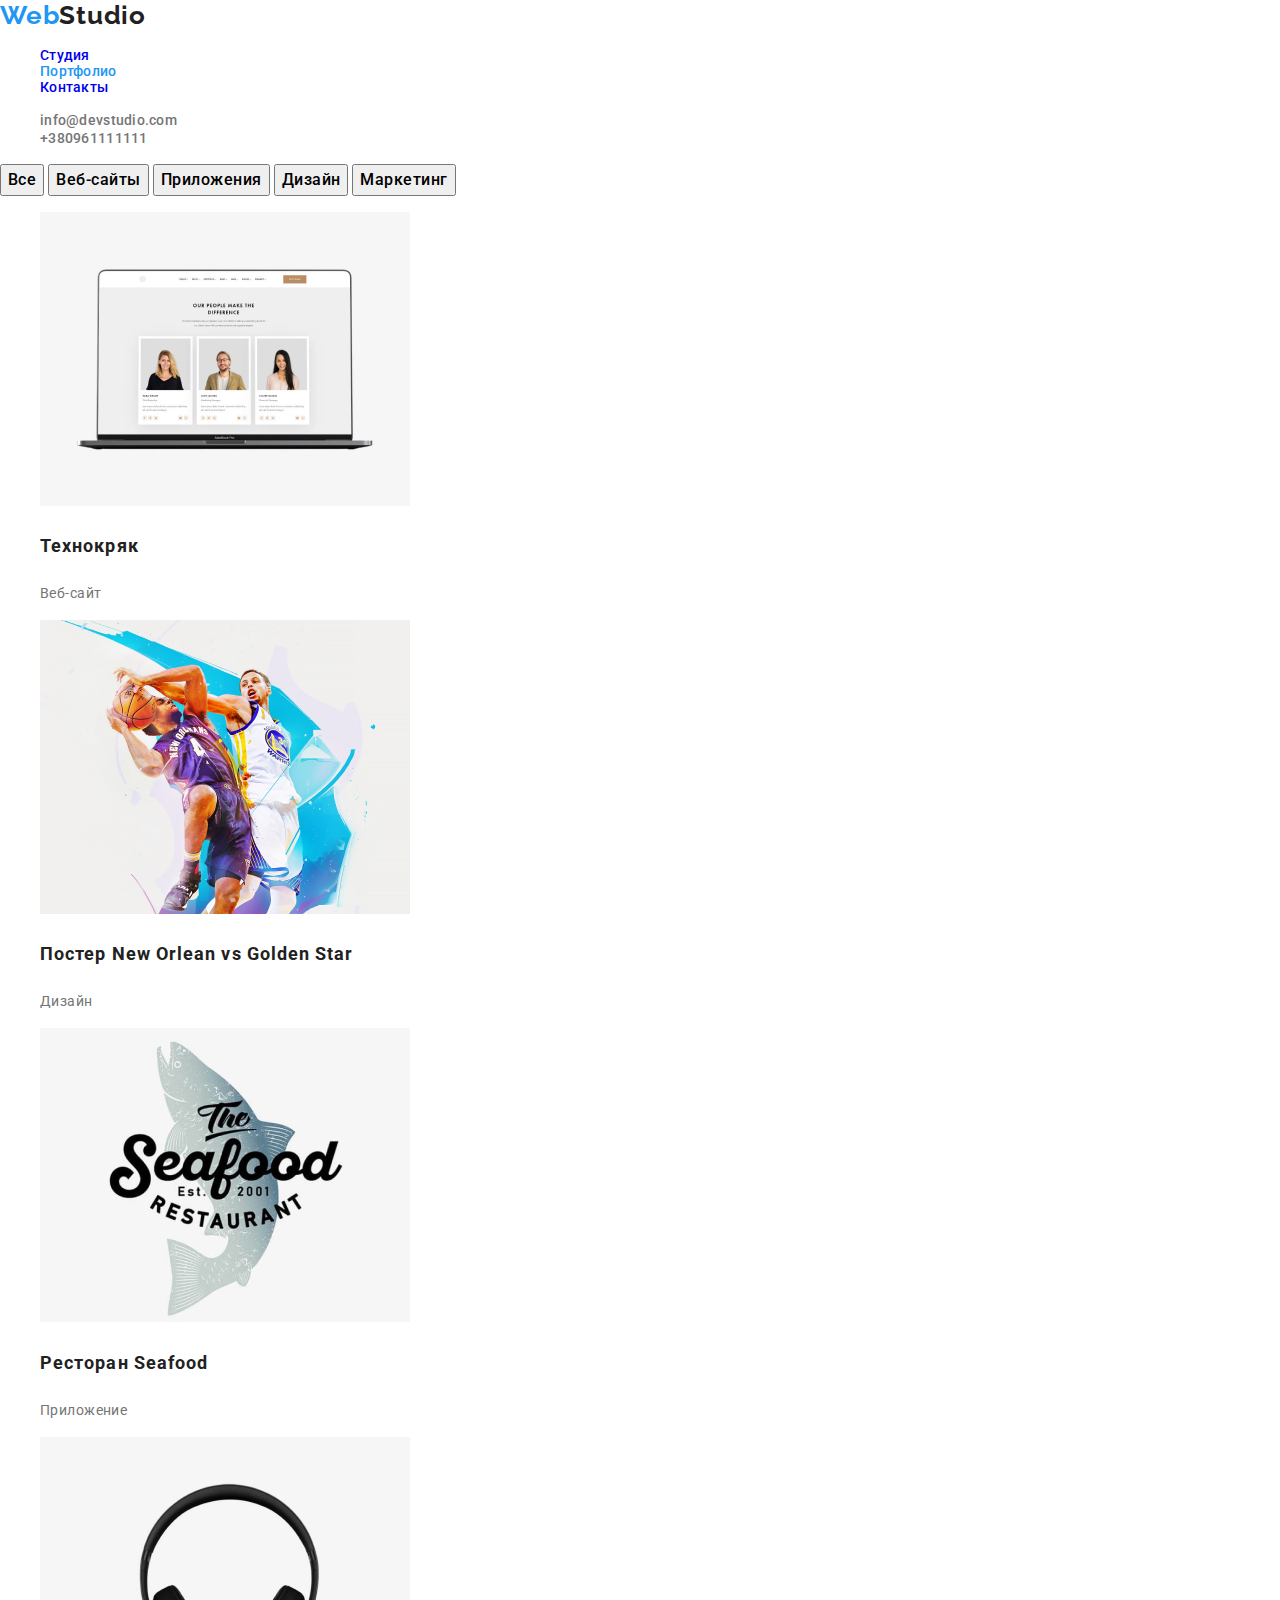
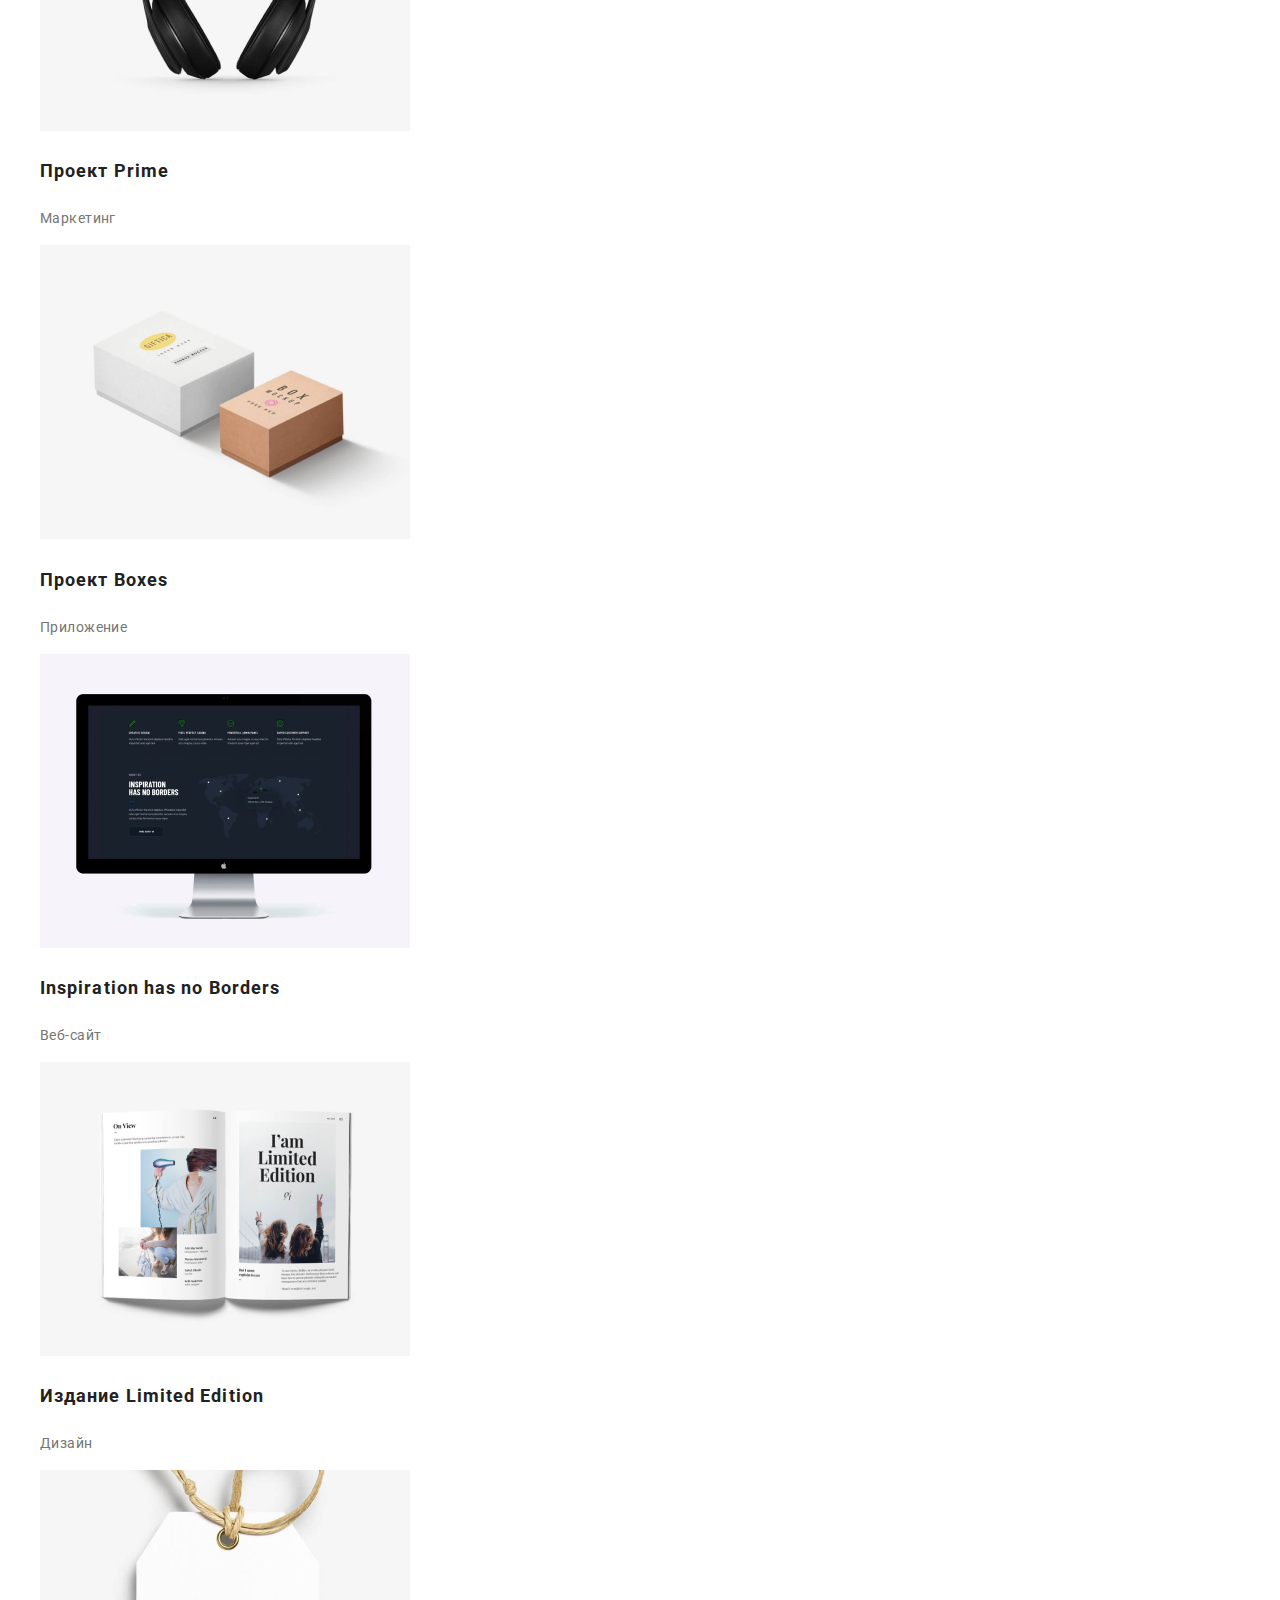
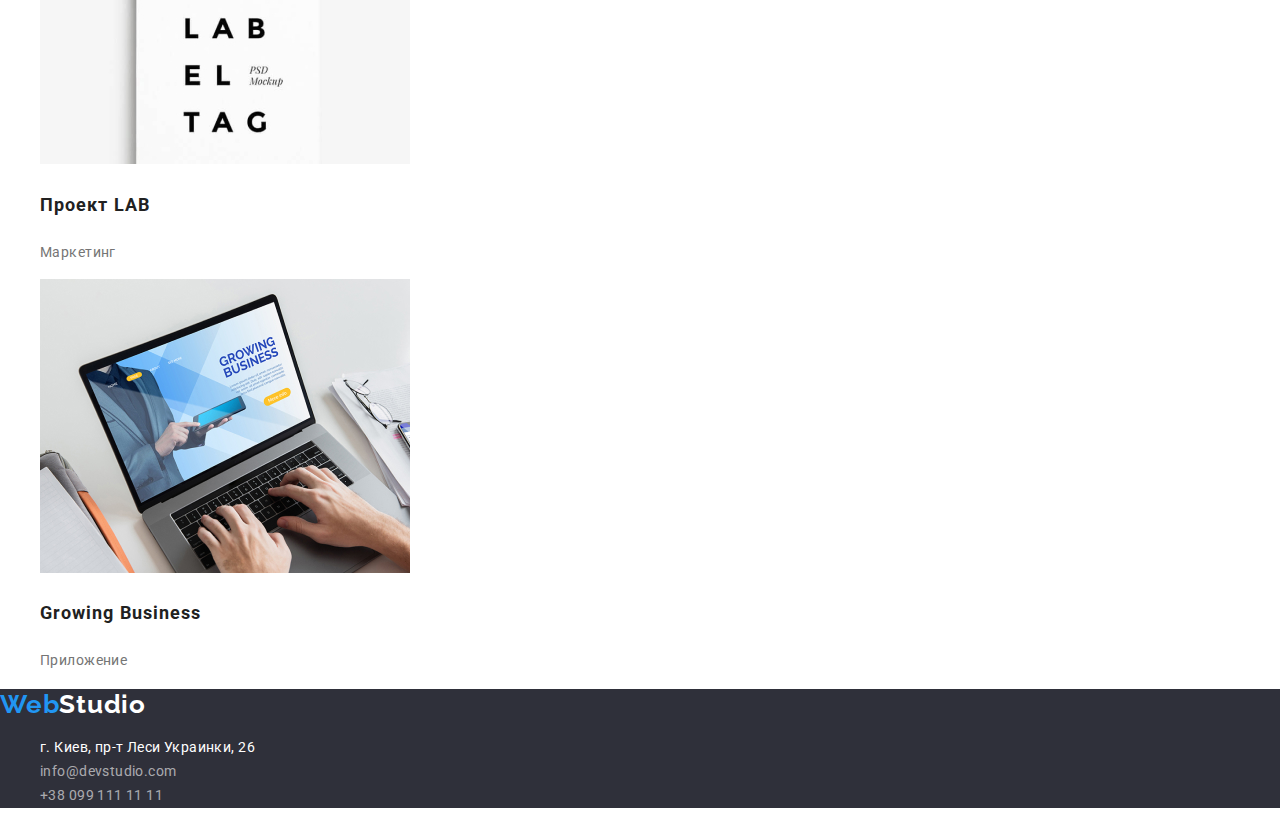
==== commit 74c21d57: "изменяет код сss" ====
--- a/portfolio.html
+++ b/portfolio.html
@@ -63,6 +63,14 @@
                             height="294">
                         <h3 class="card-title">Технокряк</h3>
                         <p class="description">Веб-сайт</p>
+                    </a>
+                </li>
+                </li>
+                <li class="projects-list">
+                    <a href="#">
+                        <img src="./img/portfolio/наши_проекты/img2.jpg" alt="Постер" width="370" height="294">
+                        <h3 class="card-title" lang="en">Постер New Orlean vs Golden Star</h3>
+                        <p class="description">Дизайн</p>
                     </a>
                 </li>
                 <li class="projects-list">
--- a/css/style.css
+++ b/css/style.css
@@ -17,10 +17,9 @@
 /*****components*****/
 .card-title{
 font-weight:700;
-font-size: 14px;
-line-height:1.142;
-letter-spacing: 0.03em;
-text-transform: uppercase;
+font-size: 18px;
+line-height:2;
+letter-spacing: 0.06em;
 color:var(--title-color);
 }
 .description{
@@ -43,18 +42,22 @@
 letter-spacing: 0.03em;
 
 }
-.logo-word{ color: var(--accent-color);}
+.logo-word{ 
+  color: var(--accent-color);
+}
 .navigation-list-item{
 font-weight: 500;
 font-size: 14px;
 line-height: 1.142;
 letter-spacing: 0.02em;
+color:var(--title-color);
 }
 .navigation-list-link:hover,
 .navigation-list-link:focus{
  color:var(--accent-color);}
  
-.navigation-list-link.current{color:var(--accent-color) ;
+.navigation-list-link.current{
+  color:var(--accent-color) ;
 }
 /*****навигация контакты*****/
 
